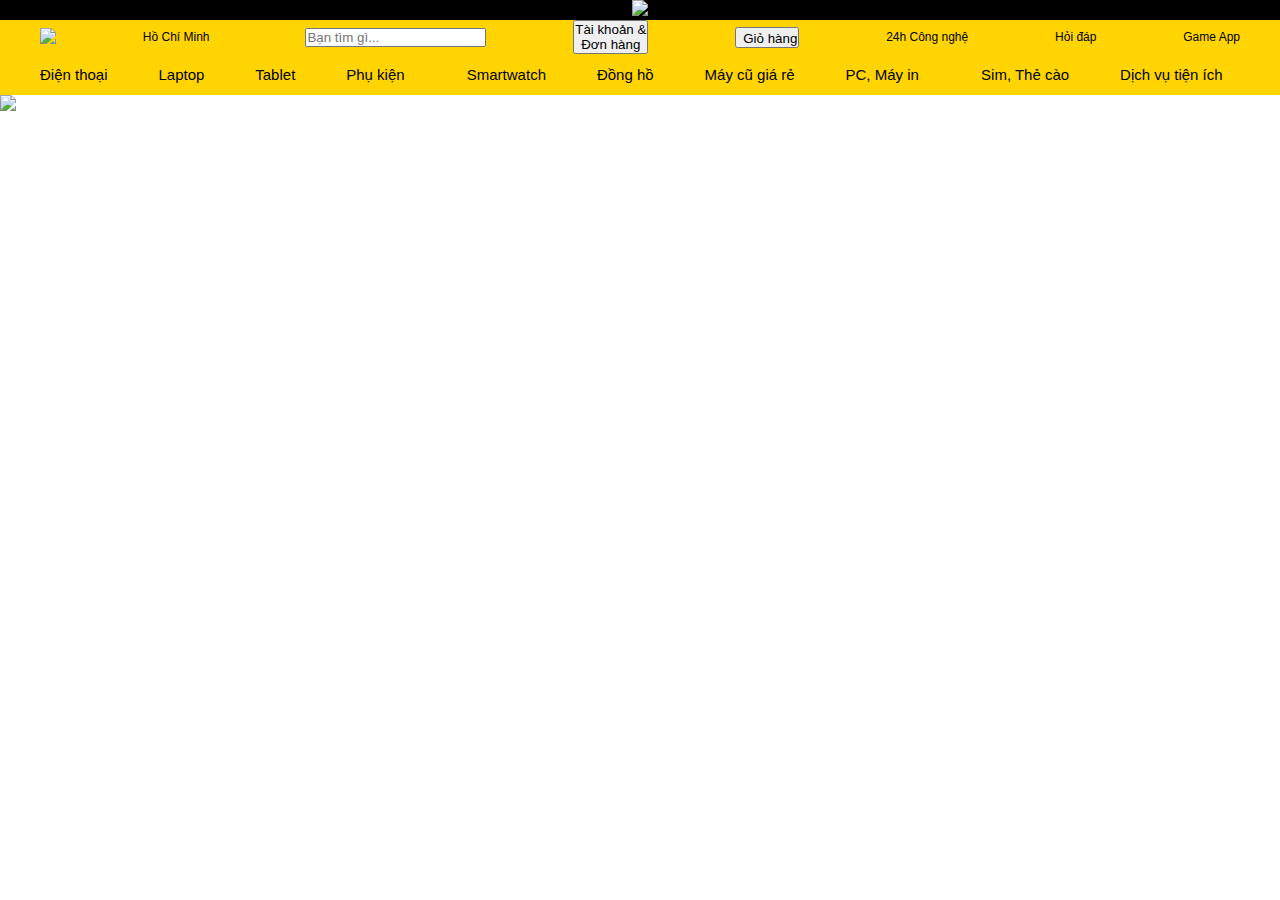
==== TGDD/index.html @ ccff775a "Add project files." ====
﻿<!DOCTYPE html>
<html>
<head>
    <meta charset="utf-8" />
    <title></title>
    <link rel="stylesheet" href="style.css">
    <link rel="stylesheet" href="https://cdnjs.cloudflare.com/ajax/libs/font-awesome/5.15.4/css/all.min.css" />
</head>
<body>
    <header>
        <img src="https://img.tgdd.vn/imgt/f_webp,fit_outside,quality_100/https://cdn.tgdd.vn/2023/09/banner/IP15-1200-44-1200x44.png"/>
    </header>
    <nav>
        <div class="container">
            <ul>
                <li><a href=""><img style="width:150px" src="https://cdn.haitrieu.com/wp-content/uploads/2021/11/Logo-The-Gioi-Di-Dong-MWG-B-H.png" /></a></li>
                <li><a href="">Hồ Chí Minh<i class="fa-solid fa-sort-down" style="color: #000000;"></i></li>
                <li><input type="text" placeholder="Bạn tìm gì..." /><i class="fa-solid fa-magnifying-glass" style="color: #000000;"></i></li>
                <li><a href=""></a><button>Tài khoản & <br /> Đơn hàng</button></li>
                <li><a href=""></a><button><i class="fa-solid fa-cart-shopping" style="color: #000000;"></i>Giỏ hàng</button></li>
                <li><a href="">24h Công nghệ</a></li>
                <li><a href="">Hỏi đáp</a></li>
                <li><a href="">Game App</a></li>
            </ul>
        </div>
    </nav>
    <section class="menu-bar">
        <div class="container">
            <div class="menu-bar-content">
                <ul>
                    <li><a href="">Điện thoại</a></li>
                    <li><a href="">Laptop</a></li>
                    <li><a href="">Tablet</a></li>
                    <li><a href="">Phụ kiện<i class="fa-solid fa-sort-down" style="color: #000000;"></i></a></li>
                    <li><a href="">Smartwatch</a></li>
                    <li><a href="">Đồng hồ</a></li>
                    <li><a href="">Máy cũ giá rẻ</a></li>
                    <li><a href="">PC, Máy in<i class="fa-solid fa-sort-down" style="color: #000000;"></i></a></li>
                    <li><a href="">Sim, Thẻ cào</a></li>
                    <li><a href="">Dịch vụ tiện ích<i class="fa-solid fa-sort-down" style="color: #000000;"></i></a></li>
                </ul>
            </div>
        </div>
    </section>
    <section class="slider">
        <div="container">
            <div class="slider-content">
                <img src="https://cdn.tgdd.vn/2023/08/banner/b2s-1200-300-1200x300.png" />
            </div>
        </div>
    </section>
</body>
</html>
---- TGDD/style.css ----
﻿* {
    margin: 0;
    padding: 0;
    box-sizing: border-box;
    font-family: Arial, Helvetica, sans-serif;
}

ul {
    list-style: none;
}

a {
    text-decoration: none;
}

.container {
    max-width: 1200px;
    margin: auto;
}

header {
    background-color: #000;
    text-align: center;
}

nav {
    background-color: #ffd400;
}

    nav ul {
        display: flex;
        justify-content: space-between;
        align-items: center;
    }

        nav ul li, a {
            color: black;
            font-size: 12px;
        }

            nav ul li :nth-child(2) i {
                font-size: 15px;
                margin-left: 6px;
            }

            nav ul li :nth-child(3) input {
                height: 30px;
                width: 100%;
                border-radius: 5px;
                border: none;
                padding-left: 6px;
                outline: none;
            }

            nav ul li :nth-child(3) input {
            }

            nav ul li :nth-child(4) button {
            }

.menu-bar {
    background-color: #ffd400;
    padding: 12px 0;
}

    .menu-bar ul {
        display: flex;
        justify-content: space-between;
    }

        .menu-bar ul li {
            font-size: 15px;
        }

            .menu-bar ul li a {
                margin-right: 6px;
                font-size: 15px;
            }
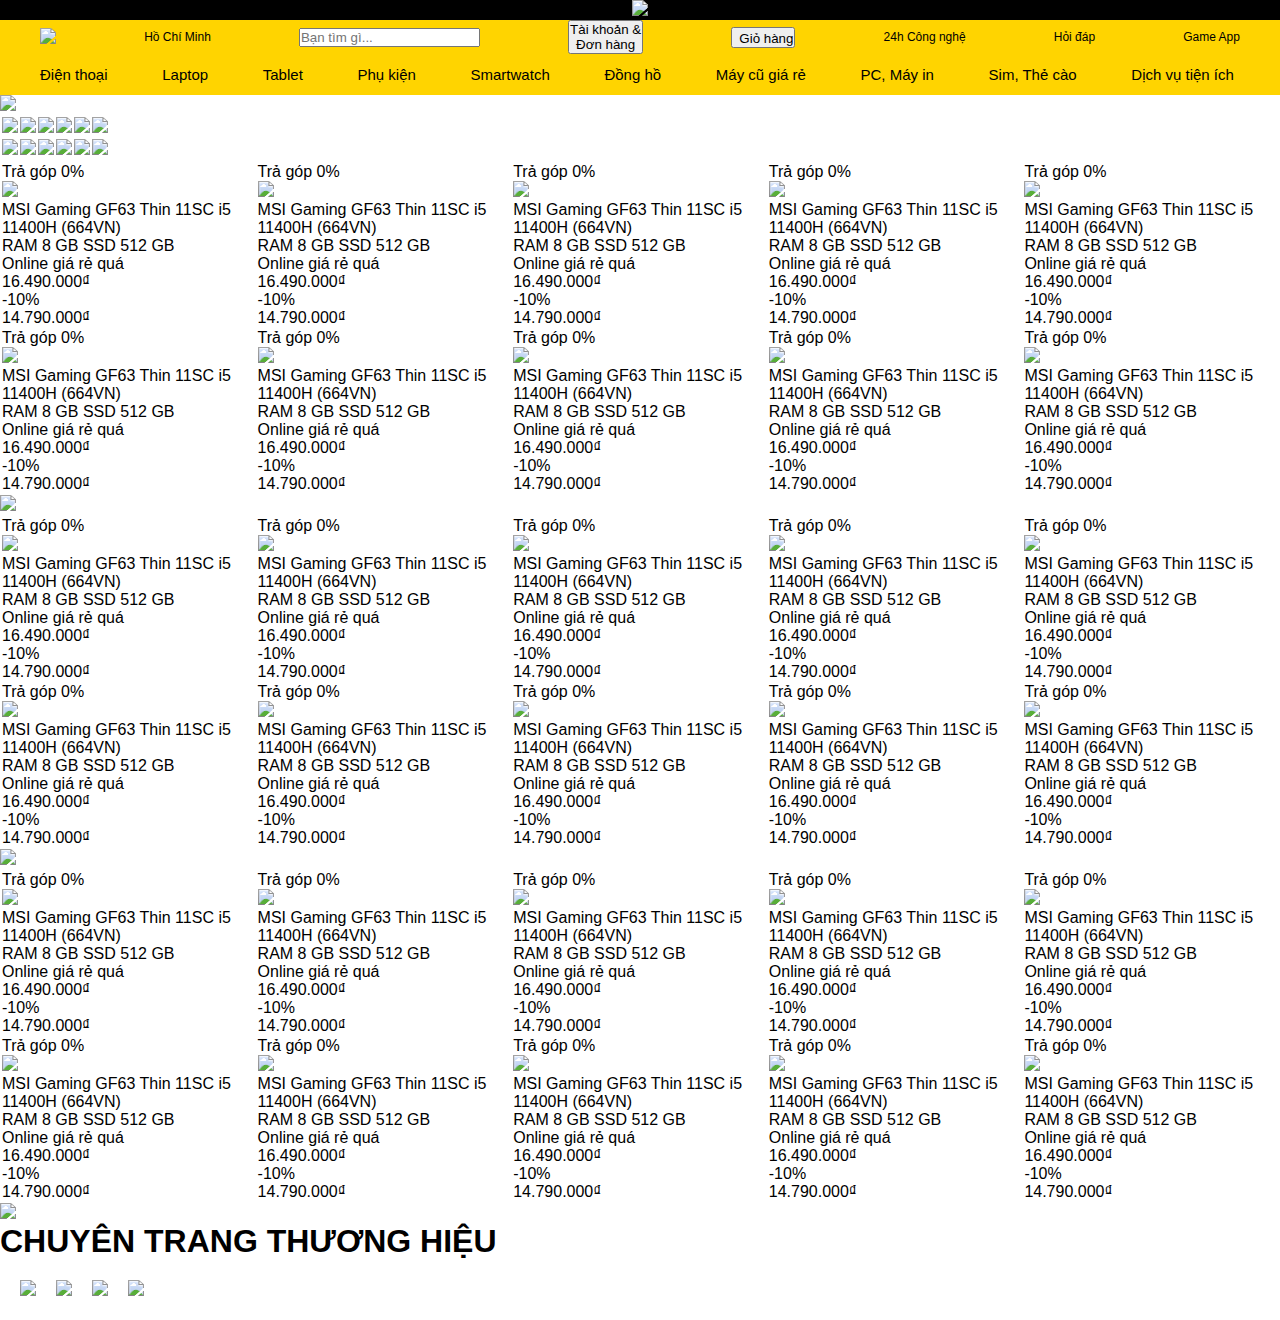
==== commit 6e9e47de: "Add files via upload" ====
--- a/TGDD/index.html
+++ b/TGDD/index.html
@@ -4,20 +4,21 @@
     <meta charset="utf-8" />
     <title></title>
     <link rel="stylesheet" href="style.css">
-    <link rel="stylesheet" href="https://cdnjs.cloudflare.com/ajax/libs/font-awesome/5.15.4/css/all.min.css" />
+    <link href="./fontawesome-free-6.4.2-web/css/all.css" rel="stylesheet">
+
 </head>
 <body>
     <header>
-        <img src="https://img.tgdd.vn/imgt/f_webp,fit_outside,quality_100/https://cdn.tgdd.vn/2023/09/banner/IP15-1200-44-1200x44.png"/>
+        <img src="https://img.tgdd.vn/imgt/f_webp,fit_outside,quality_100/https://cdn.tgdd.vn/2023/09/banner/IP15-1200-44-1200x44.png" />
     </header>
     <nav>
         <div class="container">
             <ul>
                 <li><a href=""><img style="width:150px" src="https://cdn.haitrieu.com/wp-content/uploads/2021/11/Logo-The-Gioi-Di-Dong-MWG-B-H.png" /></a></li>
-                <li><a href="">Hồ Chí Minh<i class="fa-solid fa-sort-down" style="color: #000000;"></i></li>
+                <li><a href="">Hồ Chí Minh <i class="fa-solid fa-sort-down" style="color: #000000;"></i></a></li>
                 <li><input type="text" placeholder="Bạn tìm gì..." /><i class="fa-solid fa-magnifying-glass" style="color: #000000;"></i></li>
                 <li><a href=""></a><button>Tài khoản & <br /> Đơn hàng</button></li>
-                <li><a href=""></a><button><i class="fa-solid fa-cart-shopping" style="color: #000000;"></i>Giỏ hàng</button></li>
+                <li><a href=""></a><button><i class="fa-solid fa-cart-shopping" style="color: #000000;"></i> Giỏ hàng</button></li>
                 <li><a href="">24h Công nghệ</a></li>
                 <li><a href="">Hỏi đáp</a></li>
                 <li><a href="">Game App</a></li>
@@ -28,26 +29,430 @@
         <div class="container">
             <div class="menu-bar-content">
                 <ul>
-                    <li><a href="">Điện thoại</a></li>
-                    <li><a href="">Laptop</a></li>
-                    <li><a href="">Tablet</a></li>
-                    <li><a href="">Phụ kiện<i class="fa-solid fa-sort-down" style="color: #000000;"></i></a></li>
-                    <li><a href="">Smartwatch</a></li>
-                    <li><a href="">Đồng hồ</a></li>
-                    <li><a href="">Máy cũ giá rẻ</a></li>
-                    <li><a href="">PC, Máy in<i class="fa-solid fa-sort-down" style="color: #000000;"></i></a></li>
+                    <li><a href=""><i class="fa-solid fa-mobile-screen" style="color: #000000;"></i> Điện thoại</a></li>
+                    <li><a href=""><i class="fa-solid fa-laptop" style="color: #000000;"></i> Laptop</a></li>
+                    <li><a href=""><i class="fa-solid fa-tablet-screen-button" style="color: #000000;"></i> Tablet</a></li>
+                    <li><a href=""><i class="fa-solid fa-headphones" style="color: #000000;"></i> Phụ kiện <i class="fa-solid fa-sort-down" style="color: #000000;"></i></a></li>
+                    <li><a href=""><i class="fa-solid fa-clock" style="color: #000000;"></i> Smartwatch</a></li>
+                    <li><a href=""><i class="fa-regular fa-clock" style="color: #000000;"></i> Đồng hồ</a></li>
+                    <li><a href=""><i class="fa-solid fa-mobile-screen-button" style="color: #000000;"></i> Máy cũ giá rẻ</a></li>
+                    <li><a href=""><i class="fa-solid fa-computer" style="color: #000000;"></i> PC, Máy in <i class="fa-solid fa-sort-down" style="color: #000000;"></i></a></li>
                     <li><a href="">Sim, Thẻ cào</a></li>
-                    <li><a href="">Dịch vụ tiện ích<i class="fa-solid fa-sort-down" style="color: #000000;"></i></a></li>
+                    <li><a href="">Dịch vụ tiện ích <i class="fa-solid fa-sort-down" style="color: #000000;"></i></a></li>
                 </ul>
             </div>
         </div>
     </section>
     <section class="slider">
-        <div="container">
+        <div>
             <div class="slider-content">
                 <img src="https://cdn.tgdd.vn/2023/08/banner/b2s-1200-300-1200x300.png" />
             </div>
         </div>
     </section>
+    <section class="menu-laptop">
+        <div class="menu-lap">
+            <table>
+                <tr>
+                    <td id="lap">
+                        <img src="https://cdn.tgdd.vn/Brand/1/logo-hp-149x40-1.png" />
+                    </td>
+                    <td id="lap">
+                        <img src="https://cdn.tgdd.vn/Brand/1/logo-asus-149x40.png" />
+                    </td>
+                    <td id="lap">
+                        <img src="https://cdn.tgdd.vn/Brand/1/logo-lenovo-149x40.png" />
+                    </td>
+                    <td id="lap">
+                        <img src="https://cdn.tgdd.vn/Brand/1/logo-acer-149x40.png" />
+                    </td>
+                    <td id="lap">
+                        <img src="https://cdn.tgdd.vn/Brand/1/logo-dell-149x40.png" />
+                    </td>
+                    <td id="lap">
+                        <img src="https://cdn.tgdd.vn/Brand/1/logo-msi-149x40.png" />
+                    </td>
+
+
+                </tr>
+                <tr>
+                    <td id="lap">
+                        <img src="https://cdn.tgdd.vn/Brand/1/logo-gigabyte-149x40.png" />
+                    </td>
+                    <td id="lap">
+                        <img src="https://cdn.tgdd.vn/Brand/1/logo-surface-149x40-1.png" />
+                    </td>
+                    <td id="lap">
+                        <img src="https://cdn.tgdd.vn/Brand/1/Masstel42-b0-200x48-1.png" />
+                    </td>
+                    <td id="lap">
+                        <img src="https://cdn.tgdd.vn/Brand/1/logo-lg-149x40.png" />
+                    </td>
+                    <td id="lap">
+                        <img src="https://cdn.tgdd.vn/Brand/1/logo-singpc-149x40-1.jpg" />
+                    </td>
+                    <td id="lap">
+                        <img src="https://cdn.tgdd.vn/Brand/1/logo-macbook-149x40.png" />
+                    </td>
+                </tr>
+            </table>
+        </div>
+    </section>
+    <div>
+        <table id="prod-table">
+            <tr>
+                <td id="prod-td">
+                    <p>Trả góp 0%</p>
+                    <img id="laptop" src="https://cdn.tgdd.vn/Products/Images/44/231244/macbook-air-m1-2020-gray-600x600.jpg" />
+                    <p>MSI Gaming GF63 Thin 11SC i5 11400H (664VN)</p>
+                    <p>RAM 8 GB SSD 512 GB</p>
+                    <p>Online giá rẻ quá</p>
+                    <p id="old-price">16.490.000₫ </p>
+                    <p id="discount">-10%</p>
+                    <p id="new-price">14.790.000₫</p>
+                </td>
+                <td id="prod-td">
+                    <p>Trả góp 0%</p>
+                    <img id="laptop" src="https://cdn.tgdd.vn/Products/Images/44/308697/msi-gaming-gf63-thin-12ve-i5-460vn-thumb-600x600.png" />
+                    <p>MSI Gaming GF63 Thin 11SC i5 11400H (664VN)</p>
+                    <p>RAM 8 GB SSD 512 GB</p>
+                    <p>Online giá rẻ quá</p>
+                    <p id="old-price">16.490.000₫ </p>
+                    <p id="discount">-10%</p>
+                    <p id="new-price">14.790.000₫</p>
+                </td>
+                <td id="prod-td">
+                    <p>Trả góp 0%</p>
+                    <img id="laptop" src="https://cdn.tgdd.vn/Products/Images/44/308697/msi-gaming-gf63-thin-12ve-i5-460vn-thumb-600x600.png" />
+                    <p>MSI Gaming GF63 Thin 11SC i5 11400H (664VN)</p>
+                    <p>RAM 8 GB SSD 512 GB</p>
+                    <p>Online giá rẻ quá</p>
+                    <p id="old-price">16.490.000₫ </p>
+                    <p id="discount">-10%</p>
+                    <p id="new-price">14.790.000₫</p>
+                </td>
+                <td id="prod-td">
+                    <p>Trả góp 0%</p>
+                    <img id="laptop" src="https://cdn.tgdd.vn/Products/Images/44/308697/msi-gaming-gf63-thin-12ve-i5-460vn-thumb-600x600.png" />
+                    <p>MSI Gaming GF63 Thin 11SC i5 11400H (664VN)</p>
+                    <p>RAM 8 GB SSD 512 GB</p>
+                    <p>Online giá rẻ quá</p>
+                    <p id="old-price">16.490.000₫ </p>
+                    <p id="discount">-10%</p>
+                    <p id="new-price">14.790.000₫</p>
+                </td>
+                <td id="prod-td">
+                    <p>Trả góp 0%</p>
+                    <img id="laptop" src="https://cdn.tgdd.vn/Products/Images/44/308697/msi-gaming-gf63-thin-12ve-i5-460vn-thumb-600x600.png" />
+                    <p>MSI Gaming GF63 Thin 11SC i5 11400H (664VN)</p>
+                    <p>RAM 8 GB SSD 512 GB</p>
+                    <p>Online giá rẻ quá</p>
+                    <p id="old-price">16.490.000₫ </p>
+                    <p id="discount">-10%</p>
+                    <p id="new-price">14.790.000₫</p>
+                </td>
+            </tr>
+            <tr>
+                <td id="prod-td">
+                    <p>Trả góp 0%</p>
+                    <img id="laptop" src="https://cdn.tgdd.vn/Products/Images/44/308697/msi-gaming-gf63-thin-12ve-i5-460vn-thumb-600x600.png" />
+                    <p>MSI Gaming GF63 Thin 11SC i5 11400H (664VN)</p>
+                    <p>RAM 8 GB SSD 512 GB</p>
+                    <p>Online giá rẻ quá</p>
+                    <p id="old-price">16.490.000₫ </p>
+                    <p id="discount">-10%</p>
+                    <p id="new-price">14.790.000₫</p>
+                </td>
+                <td id="prod-td">
+                    <p>Trả góp 0%</p>
+                    <img id="laptop" src="https://cdn.tgdd.vn/Products/Images/44/308697/msi-gaming-gf63-thin-12ve-i5-460vn-thumb-600x600.png" />
+                    <p>MSI Gaming GF63 Thin 11SC i5 11400H (664VN)</p>
+                    <p>RAM 8 GB SSD 512 GB</p>
+                    <p>Online giá rẻ quá</p>
+                    <p id="old-price">16.490.000₫ </p>
+                    <p id="discount">-10%</p>
+                    <p id="new-price">14.790.000₫</p>
+                </td>
+                <td id="prod-td">
+                    <p>Trả góp 0%</p>
+                    <img id="laptop" src="https://cdn.tgdd.vn/Products/Images/44/308697/msi-gaming-gf63-thin-12ve-i5-460vn-thumb-600x600.png" />
+                    <p>MSI Gaming GF63 Thin 11SC i5 11400H (664VN)</p>
+                    <p>RAM 8 GB SSD 512 GB</p>
+                    <p>Online giá rẻ quá</p>
+                    <p id="old-price">16.490.000₫ </p>
+                    <p id="discount">-10%</p>
+                    <p id="new-price">14.790.000₫</p>
+                </td>
+                <td id="prod-td">
+                    <p>Trả góp 0%</p>
+                    <img id="laptop" src="https://cdn.tgdd.vn/Products/Images/44/308697/msi-gaming-gf63-thin-12ve-i5-460vn-thumb-600x600.png" />
+                    <p>MSI Gaming GF63 Thin 11SC i5 11400H (664VN)</p>
+                    <p>RAM 8 GB SSD 512 GB</p>
+                    <p>Online giá rẻ quá</p>
+                    <p id="old-price">16.490.000₫ </p>
+                    <p id="discount">-10%</p>
+                    <p id="new-price">14.790.000₫</p>
+                </td>
+                <td id="prod-td">
+                    <p>Trả góp 0%</p>
+                    <img id="laptop" src="https://cdn.tgdd.vn/Products/Images/44/308697/msi-gaming-gf63-thin-12ve-i5-460vn-thumb-600x600.png" />
+                    <p>MSI Gaming GF63 Thin 11SC i5 11400H (664VN)</p>
+                    <p>RAM 8 GB SSD 512 GB</p>
+                    <p>Online giá rẻ quá</p>
+                    <p id="old-price">16.490.000₫ </p>
+                    <p id="discount">-10%</p>
+                    <p id="new-price">14.790.000₫</p>
+                </td>
+            </tr>
+        </table>
+    </div>
+    <section class="slider">
+        <div>
+            <div class="slider-content">
+                <img src="https://cdn.tgdd.vn/2023/07/banner/banner-do-hoa-desk-min-1200x200.png" />
+            </div>
+        </div>
+    </section>
+    <div>
+        <table id="prod-table">
+            <tr>
+                <td id="prod-td">
+                    <p>Trả góp 0%</p>
+                    <img id="laptop" src="https://cdn.tgdd.vn/Products/Images/44/308697/msi-gaming-gf63-thin-12ve-i5-460vn-thumb-600x600.png" />
+                    <p>MSI Gaming GF63 Thin 11SC i5 11400H (664VN)</p>
+                    <p>RAM 8 GB SSD 512 GB</p>
+                    <p>Online giá rẻ quá</p>
+                    <p id="old-price">16.490.000₫ </p>
+                    <p id="discount">-10%</p>
+                    <p id="new-price">14.790.000₫</p>
+                </td>
+                <td id="prod-td">
+                    <p>Trả góp 0%</p>
+                    <img id="laptop" src="https://cdn.tgdd.vn/Products/Images/44/308697/msi-gaming-gf63-thin-12ve-i5-460vn-thumb-600x600.png" />
+                    <p>MSI Gaming GF63 Thin 11SC i5 11400H (664VN)</p>
+                    <p>RAM 8 GB SSD 512 GB</p>
+                    <p>Online giá rẻ quá</p>
+                    <p id="old-price">16.490.000₫ </p>
+                    <p id="discount">-10%</p>
+                    <p id="new-price">14.790.000₫</p>
+                </td>
+                <td id="prod-td">
+                    <p>Trả góp 0%</p>
+                    <img id="laptop" src="https://cdn.tgdd.vn/Products/Images/44/308697/msi-gaming-gf63-thin-12ve-i5-460vn-thumb-600x600.png" />
+                    <p>MSI Gaming GF63 Thin 11SC i5 11400H (664VN)</p>
+                    <p>RAM 8 GB SSD 512 GB</p>
+                    <p>Online giá rẻ quá</p>
+                    <p id="old-price">16.490.000₫ </p>
+                    <p id="discount">-10%</p>
+                    <p id="new-price">14.790.000₫</p>
+                </td>
+                <td id="prod-td">
+                    <p>Trả góp 0%</p>
+                    <img id="laptop" src="https://cdn.tgdd.vn/Products/Images/44/308697/msi-gaming-gf63-thin-12ve-i5-460vn-thumb-600x600.png" />
+                    <p>MSI Gaming GF63 Thin 11SC i5 11400H (664VN)</p>
+                    <p>RAM 8 GB SSD 512 GB</p>
+                    <p>Online giá rẻ quá</p>
+                    <p id="old-price">16.490.000₫ </p>
+                    <p id="discount">-10%</p>
+                    <p id="new-price">14.790.000₫</p>
+                </td>
+                <td id="prod-td">
+                    <p>Trả góp 0%</p>
+                    <img id="laptop" src="https://cdn.tgdd.vn/Products/Images/44/308697/msi-gaming-gf63-thin-12ve-i5-460vn-thumb-600x600.png" />
+                    <p>MSI Gaming GF63 Thin 11SC i5 11400H (664VN)</p>
+                    <p>RAM 8 GB SSD 512 GB</p>
+                    <p>Online giá rẻ quá</p>
+                    <p id="old-price">16.490.000₫ </p>
+                    <p id="discount">-10%</p>
+                    <p id="new-price">14.790.000₫</p>
+                </td>
+            </tr>
+            <tr>
+                <td id="prod-td">
+                    <p>Trả góp 0%</p>
+                    <img id="laptop" src="https://cdn.tgdd.vn/Products/Images/44/308697/msi-gaming-gf63-thin-12ve-i5-460vn-thumb-600x600.png" />
+                    <p>MSI Gaming GF63 Thin 11SC i5 11400H (664VN)</p>
+                    <p>RAM 8 GB SSD 512 GB</p>
+                    <p>Online giá rẻ quá</p>
+                    <p id="old-price">16.490.000₫ </p>
+                    <p id="discount">-10%</p>
+                    <p id="new-price">14.790.000₫</p>
+                </td>
+                <td id="prod-td">
+                    <p>Trả góp 0%</p>
+                    <img id="laptop" src="https://cdn.tgdd.vn/Products/Images/44/308697/msi-gaming-gf63-thin-12ve-i5-460vn-thumb-600x600.png" />
+                    <p>MSI Gaming GF63 Thin 11SC i5 11400H (664VN)</p>
+                    <p>RAM 8 GB SSD 512 GB</p>
+                    <p>Online giá rẻ quá</p>
+                    <p id="old-price">16.490.000₫ </p>
+                    <p id="discount">-10%</p>
+                    <p id="new-price">14.790.000₫</p>
+                </td>
+                <td id="prod-td">
+                    <p>Trả góp 0%</p>
+                    <img id="laptop" src="https://cdn.tgdd.vn/Products/Images/44/308697/msi-gaming-gf63-thin-12ve-i5-460vn-thumb-600x600.png" />
+                    <p>MSI Gaming GF63 Thin 11SC i5 11400H (664VN)</p>
+                    <p>RAM 8 GB SSD 512 GB</p>
+                    <p>Online giá rẻ quá</p>
+                    <p id="old-price">16.490.000₫ </p>
+                    <p id="discount">-10%</p>
+                    <p id="new-price">14.790.000₫</p>
+                </td>
+                <td id="prod-td">
+                    <p>Trả góp 0%</p>
+                    <img id="laptop" src="https://cdn.tgdd.vn/Products/Images/44/308697/msi-gaming-gf63-thin-12ve-i5-460vn-thumb-600x600.png" />
+                    <p>MSI Gaming GF63 Thin 11SC i5 11400H (664VN)</p>
+                    <p>RAM 8 GB SSD 512 GB</p>
+                    <p>Online giá rẻ quá</p>
+                    <p id="old-price">16.490.000₫ </p>
+                    <p id="discount">-10%</p>
+                    <p id="new-price">14.790.000₫</p>
+                </td>
+                <td id="prod-td">
+                    <p>Trả góp 0%</p>
+                    <img id="laptop" src="https://cdn.tgdd.vn/Products/Images/44/308697/msi-gaming-gf63-thin-12ve-i5-460vn-thumb-600x600.png" />
+                    <p>MSI Gaming GF63 Thin 11SC i5 11400H (664VN)</p>
+                    <p>RAM 8 GB SSD 512 GB</p>
+                    <p>Online giá rẻ quá</p>
+                    <p id="old-price">16.490.000₫ </p>
+                    <p id="discount">-10%</p>
+                    <p id="new-price">14.790.000₫</p>
+                </td>
+            </tr>
+        </table>
+    </div>
+    <section class="slider">
+        <div>
+            <div class="slider-content">
+                <img src="https://cdn.tgdd.vn/2023/07/banner/banner-mong-nhe-desk-min-1200x200.png" />
+            </div>
+        </div>
+    </section>
+    <div>
+        <table id="prod-table">
+            <tr>
+                <td id="prod-td">
+                    <p>Trả góp 0%</p>
+                    <img id="laptop" src="https://cdn.tgdd.vn/Products/Images/44/308697/msi-gaming-gf63-thin-12ve-i5-460vn-thumb-600x600.png" />
+                    <p>MSI Gaming GF63 Thin 11SC i5 11400H (664VN)</p>
+                    <p>RAM 8 GB SSD 512 GB</p>
+                    <p>Online giá rẻ quá</p>
+                    <p id="old-price">16.490.000₫ </p>
+                    <p id="discount">-10%</p>
+                    <p id="new-price">14.790.000₫</p>
+                </td>
+                <td id="prod-td">
+                    <p>Trả góp 0%</p>
+                    <img id="laptop" src="https://cdn.tgdd.vn/Products/Images/44/308697/msi-gaming-gf63-thin-12ve-i5-460vn-thumb-600x600.png" />
+                    <p>MSI Gaming GF63 Thin 11SC i5 11400H (664VN)</p>
+                    <p>RAM 8 GB SSD 512 GB</p>
+                    <p>Online giá rẻ quá</p>
+                    <p id="old-price">16.490.000₫ </p>
+                    <p id="discount">-10%</p>
+                    <p id="new-price">14.790.000₫</p>
+                </td>
+                <td id="prod-td">
+                    <p>Trả góp 0%</p>
+                    <img id="laptop" src="https://cdn.tgdd.vn/Products/Images/44/308697/msi-gaming-gf63-thin-12ve-i5-460vn-thumb-600x600.png" />
+                    <p>MSI Gaming GF63 Thin 11SC i5 11400H (664VN)</p>
+                    <p>RAM 8 GB SSD 512 GB</p>
+                    <p>Online giá rẻ quá</p>
+                    <p id="old-price">16.490.000₫ </p>
+                    <p id="discount">-10%</p>
+                    <p id="new-price">14.790.000₫</p>
+                </td>
+                <td id="prod-td">
+                    <p>Trả góp 0%</p>
+                    <img id="laptop" src="https://cdn.tgdd.vn/Products/Images/44/308697/msi-gaming-gf63-thin-12ve-i5-460vn-thumb-600x600.png" />
+                    <p>MSI Gaming GF63 Thin 11SC i5 11400H (664VN)</p>
+                    <p>RAM 8 GB SSD 512 GB</p>
+                    <p>Online giá rẻ quá</p>
+                    <p id="old-price">16.490.000₫ </p>
+                    <p id="discount">-10%</p>
+                    <p id="new-price">14.790.000₫</p>
+                </td>
+                <td id="prod-td">
+                    <p>Trả góp 0%</p>
+                    <img id="laptop" src="https://cdn.tgdd.vn/Products/Images/44/308697/msi-gaming-gf63-thin-12ve-i5-460vn-thumb-600x600.png" />
+                    <p>MSI Gaming GF63 Thin 11SC i5 11400H (664VN)</p>
+                    <p>RAM 8 GB SSD 512 GB</p>
+                    <p>Online giá rẻ quá</p>
+                    <p id="old-price">16.490.000₫ </p>
+                    <p id="discount">-10%</p>
+                    <p id="new-price">14.790.000₫</p>
+                </td>
+            </tr>
+            <tr>
+                <td id="prod-td">
+                    <p>Trả góp 0%</p>
+                    <img id="laptop" src="https://cdn.tgdd.vn/Products/Images/44/308697/msi-gaming-gf63-thin-12ve-i5-460vn-thumb-600x600.png" />
+                    <p>MSI Gaming GF63 Thin 11SC i5 11400H (664VN)</p>
+                    <p>RAM 8 GB SSD 512 GB</p>
+                    <p>Online giá rẻ quá</p>
+                    <p id="old-price">16.490.000₫ </p>
+                    <p id="discount">-10%</p>
+                    <p id="new-price">14.790.000₫</p>
+                </td>
+                <td id="prod-td">
+                    <p>Trả góp 0%</p>
+                    <img id="laptop" src="https://cdn.tgdd.vn/Products/Images/44/308697/msi-gaming-gf63-thin-12ve-i5-460vn-thumb-600x600.png" />
+                    <p>MSI Gaming GF63 Thin 11SC i5 11400H (664VN)</p>
+                    <p>RAM 8 GB SSD 512 GB</p>
+                    <p>Online giá rẻ quá</p>
+                    <p id="old-price">16.490.000₫ </p>
+                    <p id="discount">-10%</p>
+                    <p id="new-price">14.790.000₫</p>
+                </td>
+                <td id="prod-td">
+                    <p>Trả góp 0%</p>
+                    <img id="laptop" src="https://cdn.tgdd.vn/Products/Images/44/308697/msi-gaming-gf63-thin-12ve-i5-460vn-thumb-600x600.png" />
+                    <p>MSI Gaming GF63 Thin 11SC i5 11400H (664VN)</p>
+                    <p>RAM 8 GB SSD 512 GB</p>
+                    <p>Online giá rẻ quá</p>
+                    <p id="old-price">16.490.000₫ </p>
+                    <p id="discount">-10%</p>
+                    <p id="new-price">14.790.000₫</p>
+                </td>
+                <td id="prod-td">
+                    <p>Trả góp 0%</p>
+                    <img id="laptop" src="https://cdn.tgdd.vn/Products/Images/44/308697/msi-gaming-gf63-thin-12ve-i5-460vn-thumb-600x600.png" />
+                    <p>MSI Gaming GF63 Thin 11SC i5 11400H (664VN)</p>
+                    <p>RAM 8 GB SSD 512 GB</p>
+                    <p>Online giá rẻ quá</p>
+                    <p id="old-price">16.490.000₫ </p>
+                    <p id="discount">-10%</p>
+                    <p id="new-price">14.790.000₫</p>
+                </td>
+                <td id="prod-td">
+                    <p>Trả góp 0%</p>
+                    <img id="laptop" src="https://cdn.tgdd.vn/Products/Images/44/308697/msi-gaming-gf63-thin-12ve-i5-460vn-thumb-600x600.png" />
+                    <p>MSI Gaming GF63 Thin 11SC i5 11400H (664VN)</p>
+                    <p>RAM 8 GB SSD 512 GB</p>
+                    <p>Online giá rẻ quá</p>
+                    <p id="old-price">16.490.000₫ </p>
+                    <p id="discount">-10%</p>
+                    <p id="new-price">14.790.000₫</p>
+                </td>
+            </tr>
+        </table>
+    </div>
+    <section class="slider">
+        <div>
+            <div class="slider-content">
+                <img src="https://cdn.tgdd.vn/2022/05/banner/banner-phan-mem-1200x200-1200x200.png" />
+            </div>
+        </div>
+    </section>
+    <div class="infomation">
+        <h1>CHUYÊN TRANG THƯƠNG HIỆU</h1>
+        <table cellspacing="20">
+            <tr>
+                <td id="ads"><img id="info" src="https://img.tgdd.vn/imgt/f_webp,fit_outside,quality_100/https://cdn.tgdd.vn/2023/03/banner/banner-sis-it-576x310.png" /></td>
+                <td id="ads"><img id="info" src="https://img.tgdd.vn/imgt/f_webp,fit_outside,quality_100/https://cdn.tgdd.vn/2023/02/banner/sis-gaming-576x310.png" /></td>
+                <td id="ads"><img id="info" src="https://img.tgdd.vn/imgt/f_webp,fit_outside,quality_100/https://cdn.tgdd.vn/2023/02/banner/sis-hp-576x310.png" /></td>
+                <td id="ads"><img id="info" src="https://img.tgdd.vn/imgt/f_webp,fit_outside,quality_100/https://cdn.tgdd.vn/2023/02/banner/sis-lenovo-576x310.png" /></td>
+            </tr>
+        </table>
+    </div>
 </body>
 </html>
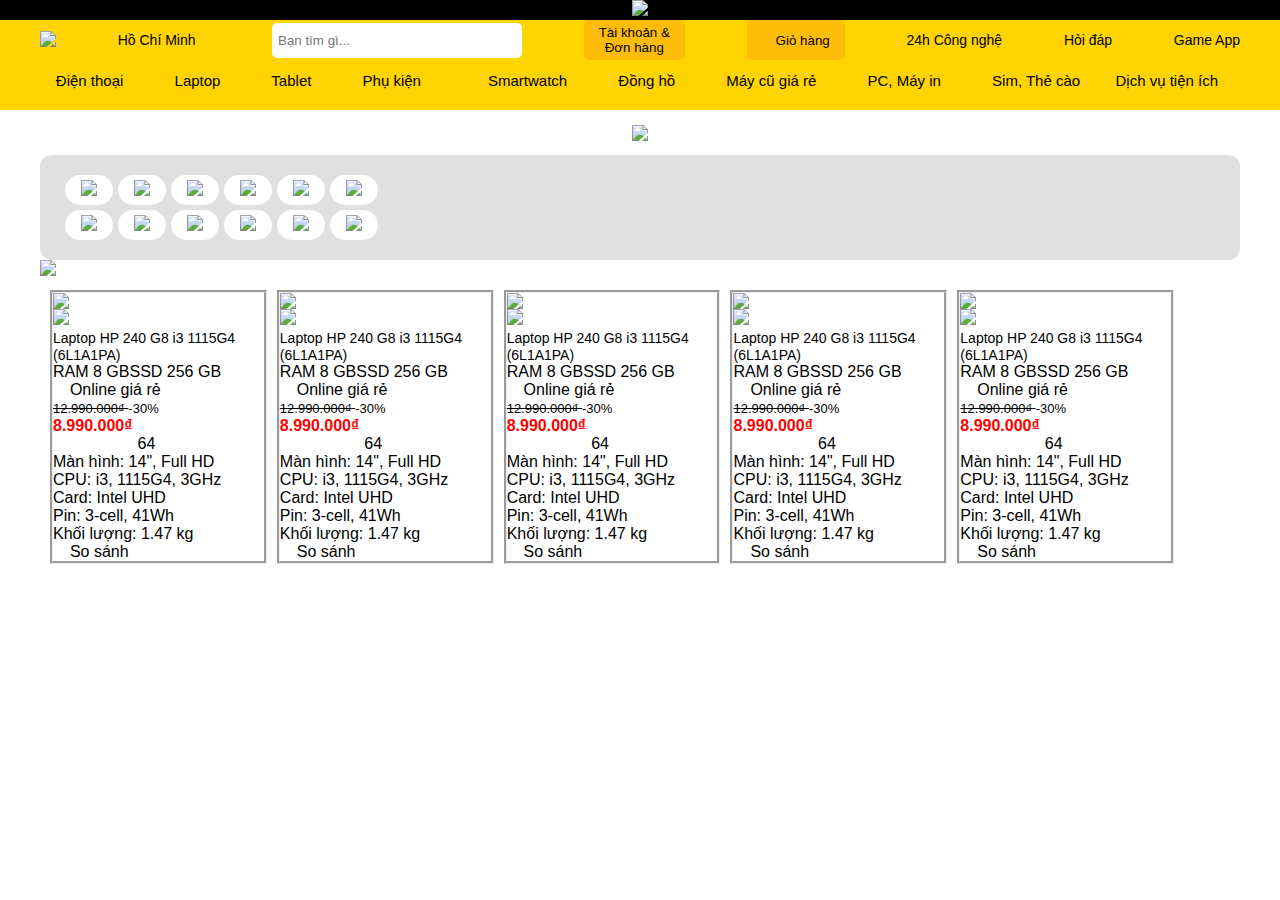
==== commit f9b32b19: "Add files via upload" ====
--- a/TGDD/index.html
+++ b/TGDD/index.html
@@ -46,413 +46,179 @@
     <section class="slider">
         <div>
             <div class="slider-content">
-                <img src="https://cdn.tgdd.vn/2023/08/banner/b2s-1200-300-1200x300.png" />
+                <a href=""><img src="https://cdn.tgdd.vn/2023/08/banner/b2s-1200-300-1200x300.png" /></a>
             </div>
         </div>
     </section>
+
     <section class="menu-laptop">
         <div class="menu-lap">
-            <table>
+            <table cellspacing="5">
                 <tr>
                     <td id="lap">
-                        <img src="https://cdn.tgdd.vn/Brand/1/logo-hp-149x40-1.png" />
-                    </td>
-                    <td id="lap">
-                        <img src="https://cdn.tgdd.vn/Brand/1/logo-asus-149x40.png" />
-                    </td>
-                    <td id="lap">
-                        <img src="https://cdn.tgdd.vn/Brand/1/logo-lenovo-149x40.png" />
-                    </td>
-                    <td id="lap">
-                        <img src="https://cdn.tgdd.vn/Brand/1/logo-acer-149x40.png" />
-                    </td>
-                    <td id="lap">
-                        <img src="https://cdn.tgdd.vn/Brand/1/logo-dell-149x40.png" />
-                    </td>
-                    <td id="lap">
-                        <img src="https://cdn.tgdd.vn/Brand/1/logo-msi-149x40.png" />
+                        <a href=""><img src="https://cdn.tgdd.vn/Brand/1/logo-hp-149x40-1.png" /></a>
+                    </td>
+                    <td id="lap">
+                        <a href=""><img src="https://cdn.tgdd.vn/Brand/1/logo-asus-149x40.png" /></a>
+                    </td>
+                    <td id="lap">
+                        <a href=""><img src="https://cdn.tgdd.vn/Brand/1/logo-lenovo-149x40.png" /></a>
+                    </td>
+                    <td id="lap">
+                        <a href=""><img src="https://cdn.tgdd.vn/Brand/1/logo-acer-149x40.png" /></a>
+                    </td>
+                    <td id="lap">
+                        <a href=""><img src="https://cdn.tgdd.vn/Brand/1/logo-dell-149x40.png" /></a>
+                    </td>
+                    <td id="lap">
+                        <a href=""><img src="https://cdn.tgdd.vn/Brand/1/logo-msi-149x40.png" /></a>
                     </td>
 
 
                 </tr>
                 <tr>
                     <td id="lap">
-                        <img src="https://cdn.tgdd.vn/Brand/1/logo-gigabyte-149x40.png" />
-                    </td>
-                    <td id="lap">
-                        <img src="https://cdn.tgdd.vn/Brand/1/logo-surface-149x40-1.png" />
-                    </td>
-                    <td id="lap">
-                        <img src="https://cdn.tgdd.vn/Brand/1/Masstel42-b0-200x48-1.png" />
-                    </td>
-                    <td id="lap">
-                        <img src="https://cdn.tgdd.vn/Brand/1/logo-lg-149x40.png" />
-                    </td>
-                    <td id="lap">
-                        <img src="https://cdn.tgdd.vn/Brand/1/logo-singpc-149x40-1.jpg" />
-                    </td>
-                    <td id="lap">
-                        <img src="https://cdn.tgdd.vn/Brand/1/logo-macbook-149x40.png" />
+                        <a href=""><img src="https://cdn.tgdd.vn/Brand/1/logo-gigabyte-149x40.png" /></a>
+                    </td>
+                    <td id="lap">
+                        <a href=""><img src="https://cdn.tgdd.vn/Brand/1/logo-surface-149x40-1.png" /></a>
+                    </td>
+                    <td id="lap">
+                        <a href=""><img src="https://cdn.tgdd.vn/Brand/1/Masstel42-b0-200x48-1.png" /></a>
+                    </td>
+                    <td id="lap">
+                        <a href=""><img src="https://cdn.tgdd.vn/Brand/1/logo-lg-149x40.png" /></a>
+                    </td>
+                    <td id="lap">
+                        <a href=""><img src="https://cdn.tgdd.vn/Brand/1/logo-singpc-149x40-1.jpg" /></a>
+                    </td>
+                    <td id="lap">
+                        <a href=""><img src="https://cdn.tgdd.vn/Brand/1/logo-macbook-149x40.png" /></a>
                     </td>
                 </tr>
             </table>
         </div>
     </section>
-    <div>
-        <table id="prod-table">
-            <tr>
-                <td id="prod-td">
-                    <p>Trả góp 0%</p>
-                    <img id="laptop" src="https://cdn.tgdd.vn/Products/Images/44/231244/macbook-air-m1-2020-gray-600x600.jpg" />
-                    <p>MSI Gaming GF63 Thin 11SC i5 11400H (664VN)</p>
-                    <p>RAM 8 GB SSD 512 GB</p>
-                    <p>Online giá rẻ quá</p>
-                    <p id="old-price">16.490.000₫ </p>
-                    <p id="discount">-10%</p>
-                    <p id="new-price">14.790.000₫</p>
-                </td>
-                <td id="prod-td">
-                    <p>Trả góp 0%</p>
-                    <img id="laptop" src="https://cdn.tgdd.vn/Products/Images/44/308697/msi-gaming-gf63-thin-12ve-i5-460vn-thumb-600x600.png" />
-                    <p>MSI Gaming GF63 Thin 11SC i5 11400H (664VN)</p>
-                    <p>RAM 8 GB SSD 512 GB</p>
-                    <p>Online giá rẻ quá</p>
-                    <p id="old-price">16.490.000₫ </p>
-                    <p id="discount">-10%</p>
-                    <p id="new-price">14.790.000₫</p>
-                </td>
-                <td id="prod-td">
-                    <p>Trả góp 0%</p>
-                    <img id="laptop" src="https://cdn.tgdd.vn/Products/Images/44/308697/msi-gaming-gf63-thin-12ve-i5-460vn-thumb-600x600.png" />
-                    <p>MSI Gaming GF63 Thin 11SC i5 11400H (664VN)</p>
-                    <p>RAM 8 GB SSD 512 GB</p>
-                    <p>Online giá rẻ quá</p>
-                    <p id="old-price">16.490.000₫ </p>
-                    <p id="discount">-10%</p>
-                    <p id="new-price">14.790.000₫</p>
-                </td>
-                <td id="prod-td">
-                    <p>Trả góp 0%</p>
-                    <img id="laptop" src="https://cdn.tgdd.vn/Products/Images/44/308697/msi-gaming-gf63-thin-12ve-i5-460vn-thumb-600x600.png" />
-                    <p>MSI Gaming GF63 Thin 11SC i5 11400H (664VN)</p>
-                    <p>RAM 8 GB SSD 512 GB</p>
-                    <p>Online giá rẻ quá</p>
-                    <p id="old-price">16.490.000₫ </p>
-                    <p id="discount">-10%</p>
-                    <p id="new-price">14.790.000₫</p>
-                </td>
-                <td id="prod-td">
-                    <p>Trả góp 0%</p>
-                    <img id="laptop" src="https://cdn.tgdd.vn/Products/Images/44/308697/msi-gaming-gf63-thin-12ve-i5-460vn-thumb-600x600.png" />
-                    <p>MSI Gaming GF63 Thin 11SC i5 11400H (664VN)</p>
-                    <p>RAM 8 GB SSD 512 GB</p>
-                    <p>Online giá rẻ quá</p>
-                    <p id="old-price">16.490.000₫ </p>
-                    <p id="discount">-10%</p>
-                    <p id="new-price">14.790.000₫</p>
-                </td>
-            </tr>
-            <tr>
-                <td id="prod-td">
-                    <p>Trả góp 0%</p>
-                    <img id="laptop" src="https://cdn.tgdd.vn/Products/Images/44/308697/msi-gaming-gf63-thin-12ve-i5-460vn-thumb-600x600.png" />
-                    <p>MSI Gaming GF63 Thin 11SC i5 11400H (664VN)</p>
-                    <p>RAM 8 GB SSD 512 GB</p>
-                    <p>Online giá rẻ quá</p>
-                    <p id="old-price">16.490.000₫ </p>
-                    <p id="discount">-10%</p>
-                    <p id="new-price">14.790.000₫</p>
-                </td>
-                <td id="prod-td">
-                    <p>Trả góp 0%</p>
-                    <img id="laptop" src="https://cdn.tgdd.vn/Products/Images/44/308697/msi-gaming-gf63-thin-12ve-i5-460vn-thumb-600x600.png" />
-                    <p>MSI Gaming GF63 Thin 11SC i5 11400H (664VN)</p>
-                    <p>RAM 8 GB SSD 512 GB</p>
-                    <p>Online giá rẻ quá</p>
-                    <p id="old-price">16.490.000₫ </p>
-                    <p id="discount">-10%</p>
-                    <p id="new-price">14.790.000₫</p>
-                </td>
-                <td id="prod-td">
-                    <p>Trả góp 0%</p>
-                    <img id="laptop" src="https://cdn.tgdd.vn/Products/Images/44/308697/msi-gaming-gf63-thin-12ve-i5-460vn-thumb-600x600.png" />
-                    <p>MSI Gaming GF63 Thin 11SC i5 11400H (664VN)</p>
-                    <p>RAM 8 GB SSD 512 GB</p>
-                    <p>Online giá rẻ quá</p>
-                    <p id="old-price">16.490.000₫ </p>
-                    <p id="discount">-10%</p>
-                    <p id="new-price">14.790.000₫</p>
-                </td>
-                <td id="prod-td">
-                    <p>Trả góp 0%</p>
-                    <img id="laptop" src="https://cdn.tgdd.vn/Products/Images/44/308697/msi-gaming-gf63-thin-12ve-i5-460vn-thumb-600x600.png" />
-                    <p>MSI Gaming GF63 Thin 11SC i5 11400H (664VN)</p>
-                    <p>RAM 8 GB SSD 512 GB</p>
-                    <p>Online giá rẻ quá</p>
-                    <p id="old-price">16.490.000₫ </p>
-                    <p id="discount">-10%</p>
-                    <p id="new-price">14.790.000₫</p>
-                </td>
-                <td id="prod-td">
-                    <p>Trả góp 0%</p>
-                    <img id="laptop" src="https://cdn.tgdd.vn/Products/Images/44/308697/msi-gaming-gf63-thin-12ve-i5-460vn-thumb-600x600.png" />
-                    <p>MSI Gaming GF63 Thin 11SC i5 11400H (664VN)</p>
-                    <p>RAM 8 GB SSD 512 GB</p>
-                    <p>Online giá rẻ quá</p>
-                    <p id="old-price">16.490.000₫ </p>
-                    <p id="discount">-10%</p>
-                    <p id="new-price">14.790.000₫</p>
-                </td>
-            </tr>
-        </table>
-    </div>
-    <section class="slider">
-        <div>
-            <div class="slider-content">
-                <img src="https://cdn.tgdd.vn/2023/07/banner/banner-do-hoa-desk-min-1200x200.png" />
+    <section class="slider-product1">
+        <div class="container">
+            <div class="slider-product1-content">
+                <div class="slider-product1-content-title">
+                    <a href=""><img style=" width:1200px;" src="./img/baner.png" /></a>
+                </div>
+                <div class="slider-product1-content-items">
+                    <div class="slider-product1-content-item-text">
+                        <table id="prod-table">
+                            <tr>
+                                <td style="width:19%; background-color: #fff;" id="prod-td">
+                                    <a href=""><img style="width: 200px; display: flex; cursor: pointer;" id="laptop" src="https://cdn.tgdd.vn/Products/Images/44/285962/hp-240-g8-i3-6l1a1pa-210423-031503-600x600.jpg" /></a>
+                                        <img style="width:120px" src="./img/icon1.png" />
+                                        <p style="font-size:15px;"><a href="">Laptop HP 240 G8 i3 1115G4<br />(6L1A1PA)</a></p>
+                                        <span>RAM 8 GB</span><span>SSD 256 GB</span>
+                                        <p><i class="fa-regular fa-circle-check" style="color: #ff0000;"></i> Online giá rẻ</p>
+                                        <p id="old-price">12.990.000₫ </p>
+                                        <p id="discount">-30%</p>
+                                        <p id="new-price">8.990.000₫</p>
+                                        <i class="fa-sharp fa-solid fa-star" style="color: #f09800;"></i>
+                                        <i class="fa-sharp fa-solid fa-star" style="color: #f09800;"></i>
+                                        <i class="fa-sharp fa-solid fa-star" style="color: #f09800;"></i>
+                                        <i class="fa-sharp fa-solid fa-star" style="color: #f09800;"></i>
+                                        <i class="fa-sharp fa-solid fa-star" style="color: #d1d1d1;"></i><p style="display:inline;"> 64</p>
+                                        <p>Màn hình: 14", Full HD</p>
+                                        <p>CPU: i3, 1115G4, 3GHz</p>
+                                        <p>Card: Intel UHD</p>
+                                        <p>Pin: 3-cell, 41Wh</p>
+                                        <p>Khối lượng: 1.47 kg</p>
+                                        <p id="ss"><i class="fa-sharp fa-solid fa-circle-plus" style="color: #005eff;"></i> So sánh</p>
+                                </td>
+                                    <td style="width:19%; background-color: #fff;" id="prod-td">
+                                    <a href=""><img style="width: 200px; display: flex; cursor: pointer;" id="laptop" src="https://cdn.tgdd.vn/Products/Images/44/291965/acer-aspire-3-a315-57-379k-i3-nxkagsv001-ab-thumb-600x600.jpg" /></a>
+                                    <img style="width:120px" src="./img/icon1.png" />
+                                    <p style="font-size:15px;"><a href="">Laptop HP 240 G8 i3 1115G4<br />(6L1A1PA)</a></p>
+                                    <span>RAM 8 GB</span><span>SSD 256 GB</span>
+                                    <p><i class="fa-regular fa-circle-check" style="color: #ff0000;"></i> Online giá rẻ</p>
+                                    <p id="old-price">12.990.000₫ </p>
+                                    <p id="discount">-30%</p>
+                                    <p id="new-price">8.990.000₫</p>
+                                    <i class="fa-sharp fa-solid fa-star" style="color: #f09800;"></i>
+                                    <i class="fa-sharp fa-solid fa-star" style="color: #f09800;"></i>
+                                    <i class="fa-sharp fa-solid fa-star" style="color: #f09800;"></i>
+                                    <i class="fa-sharp fa-solid fa-star" style="color: #f09800;"></i>
+                                    <i class="fa-sharp fa-solid fa-star" style="color: #d1d1d1;"></i><p style="display:inline;"> 64</p>
+                                    <p>Màn hình: 14", Full HD</p>
+                                    <p>CPU: i3, 1115G4, 3GHz</p>
+                                    <p>Card: Intel UHD</p>
+                                    <p>Pin: 3-cell, 41Wh</p>
+                                    <p>Khối lượng: 1.47 kg</p>
+                                    <p id="ss"><i class="fa-sharp fa-solid fa-circle-plus" style="color: #005eff;"></i> So sánh</p>
+                                </td>
+                                <td style="width:19%; background-color: #fff;" id="prod-td">
+                                    <a href=""><img style="width: 200px; display: flex; cursor: pointer;" id="laptop" src="https://cdn.tgdd.vn/Products/Images/44/309721/lenovo-ideapad-3-15itl6-i3-82h803sgvn-thumb-600x600.jpg" /></a>
+                                    <img style="width:120px" src="./img/icon1.png" />
+                                    <p style="font-size:15px;"><a href="">Laptop HP 240 G8 i3 1115G4<br />(6L1A1PA)</a></p>
+                                    <span>RAM 8 GB</span><span>SSD 256 GB</span>
+                                    <p><i class="fa-regular fa-circle-check" style="color: #ff0000;"></i> Online giá rẻ</p>
+                                    <p id="old-price">12.990.000₫ </p>
+                                    <p id="discount">-30%</p>
+                                    <p id="new-price">8.990.000₫</p>
+                                    <i class="fa-sharp fa-solid fa-star" style="color: #f09800;"></i>
+                                    <i class="fa-sharp fa-solid fa-star" style="color: #f09800;"></i>
+                                    <i class="fa-sharp fa-solid fa-star" style="color: #f09800;"></i>
+                                    <i class="fa-sharp fa-solid fa-star" style="color: #f09800;"></i>
+                                    <i class="fa-sharp fa-solid fa-star" style="color: #d1d1d1;"></i><p style="display:inline;"> 64</p>
+                                    <p>Màn hình: 14", Full HD</p>
+                                    <p>CPU: i3, 1115G4, 3GHz</p>
+                                    <p>Card: Intel UHD</p>
+                                    <p>Pin: 3-cell, 41Wh</p>
+                                    <p>Khối lượng: 1.47 kg</p>
+                                    <p id="ss"><i class="fa-sharp fa-solid fa-circle-plus" style="color: #005eff;"></i> So sánh</p>
+                                </td>
+                                <td style="width:19%; background-color: #fff;" id="prod-td">
+                                    <a href=""><img style="width: 200px; display: flex; cursor: pointer;" id="laptop" src="https://cdn.tgdd.vn/Products/Images/44/305010/asus-vivobook-x515ea-i3-ej3948w-thumb-600x600.jpg" /></a>
+                                    <img style="width:120px" src="./img/icon1.png" />
+                                    <p style="font-size:15px;"><a href="">Laptop HP 240 G8 i3 1115G4<br />(6L1A1PA)</a></p>
+                                    <span>RAM 8 GB</span><span>SSD 256 GB</span>
+                                    <p><i class="fa-regular fa-circle-check" style="color: #ff0000;"></i> Online giá rẻ</p>
+                                    <p id="old-price">12.990.000₫ </p>
+                                    <p id="discount">-30%</p>
+                                    <p id="new-price">8.990.000₫</p>
+                                    <i class="fa-sharp fa-solid fa-star" style="color: #f09800;"></i>
+                                    <i class="fa-sharp fa-solid fa-star" style="color: #f09800;"></i>
+                                    <i class="fa-sharp fa-solid fa-star" style="color: #f09800;"></i>
+                                    <i class="fa-sharp fa-solid fa-star" style="color: #f09800;"></i>
+                                    <i class="fa-sharp fa-solid fa-star" style="color: #d1d1d1;"></i><p style="display:inline;"> 64</p>
+                                    <p>Màn hình: 14", Full HD</p>
+                                    <p>CPU: i3, 1115G4, 3GHz</p>
+                                    <p>Card: Intel UHD</p>
+                                    <p>Pin: 3-cell, 41Wh</p>
+                                    <p>Khối lượng: 1.47 kg</p>
+                                    <p id="ss"><i class="fa-sharp fa-solid fa-circle-plus" style="color: #005eff;"></i> So sánh</p>
+                                </td>
+                                <td style="width:19%; background-color: #fff;" id="prod-td">
+                                    <a href=""><img style="width: 200px; display: flex; cursor: pointer;" id="laptop" src="https://cdn.tgdd.vn/Products/Images/44/311395/singpc-m16-i7-m16i7108m5-w-050823-113229-600x600.jpg" /></a>
+                                    <img style="width:120px" src="./img/icon2.png" />
+                                    <p style="font-size:15px;"><a href="">Laptop HP 240 G8 i3 1115G4<br />(6L1A1PA)</a></p>
+                                    <span>RAM 8 GB</span><span>SSD 256 GB</span>
+                                    <p><i class="fa-regular fa-circle-check" style="color: #ff0000;"></i> Online giá rẻ</p>
+                                    <p id="old-price">12.990.000₫ </p>
+                                    <p id="discount">-30%</p>
+                                    <p id="new-price">8.990.000₫</p>
+                                    <i class="fa-sharp fa-solid fa-star" style="color: #f09800;"></i>
+                                    <i class="fa-sharp fa-solid fa-star" style="color: #f09800;"></i>
+                                    <i class="fa-sharp fa-solid fa-star" style="color: #f09800;"></i>
+                                    <i class="fa-sharp fa-solid fa-star" style="color: #f09800;"></i>
+                                    <i class="fa-sharp fa-solid fa-star" style="color: #d1d1d1;"></i><p style="display:inline;"> 64</p>
+                                    <p>Màn hình: 14", Full HD</p>
+                                    <p>CPU: i3, 1115G4, 3GHz</p>
+                                    <p>Card: Intel UHD</p>
+                                    <p>Pin: 3-cell, 41Wh</p>
+                                    <p>Khối lượng: 1.47 kg</p>
+                                    <p id="ss"><i class="fa-sharp fa-solid fa-circle-plus" style="color: #005eff;"></i> So sánh</p>
+                                </td>
+                            </tr>
+                        </table>
+                    </div>
+                </div>
             </div>
-        </div>
-    </section>
-    <div>
-        <table id="prod-table">
-            <tr>
-                <td id="prod-td">
-                    <p>Trả góp 0%</p>
-                    <img id="laptop" src="https://cdn.tgdd.vn/Products/Images/44/308697/msi-gaming-gf63-thin-12ve-i5-460vn-thumb-600x600.png" />
-                    <p>MSI Gaming GF63 Thin 11SC i5 11400H (664VN)</p>
-                    <p>RAM 8 GB SSD 512 GB</p>
-                    <p>Online giá rẻ quá</p>
-                    <p id="old-price">16.490.000₫ </p>
-                    <p id="discount">-10%</p>
-                    <p id="new-price">14.790.000₫</p>
-                </td>
-                <td id="prod-td">
-                    <p>Trả góp 0%</p>
-                    <img id="laptop" src="https://cdn.tgdd.vn/Products/Images/44/308697/msi-gaming-gf63-thin-12ve-i5-460vn-thumb-600x600.png" />
-                    <p>MSI Gaming GF63 Thin 11SC i5 11400H (664VN)</p>
-                    <p>RAM 8 GB SSD 512 GB</p>
-                    <p>Online giá rẻ quá</p>
-                    <p id="old-price">16.490.000₫ </p>
-                    <p id="discount">-10%</p>
-                    <p id="new-price">14.790.000₫</p>
-                </td>
-                <td id="prod-td">
-                    <p>Trả góp 0%</p>
-                    <img id="laptop" src="https://cdn.tgdd.vn/Products/Images/44/308697/msi-gaming-gf63-thin-12ve-i5-460vn-thumb-600x600.png" />
-                    <p>MSI Gaming GF63 Thin 11SC i5 11400H (664VN)</p>
-                    <p>RAM 8 GB SSD 512 GB</p>
-                    <p>Online giá rẻ quá</p>
-                    <p id="old-price">16.490.000₫ </p>
-                    <p id="discount">-10%</p>
-                    <p id="new-price">14.790.000₫</p>
-                </td>
-                <td id="prod-td">
-                    <p>Trả góp 0%</p>
-                    <img id="laptop" src="https://cdn.tgdd.vn/Products/Images/44/308697/msi-gaming-gf63-thin-12ve-i5-460vn-thumb-600x600.png" />
-                    <p>MSI Gaming GF63 Thin 11SC i5 11400H (664VN)</p>
-                    <p>RAM 8 GB SSD 512 GB</p>
-                    <p>Online giá rẻ quá</p>
-                    <p id="old-price">16.490.000₫ </p>
-                    <p id="discount">-10%</p>
-                    <p id="new-price">14.790.000₫</p>
-                </td>
-                <td id="prod-td">
-                    <p>Trả góp 0%</p>
-                    <img id="laptop" src="https://cdn.tgdd.vn/Products/Images/44/308697/msi-gaming-gf63-thin-12ve-i5-460vn-thumb-600x600.png" />
-                    <p>MSI Gaming GF63 Thin 11SC i5 11400H (664VN)</p>
-                    <p>RAM 8 GB SSD 512 GB</p>
-                    <p>Online giá rẻ quá</p>
-                    <p id="old-price">16.490.000₫ </p>
-                    <p id="discount">-10%</p>
-                    <p id="new-price">14.790.000₫</p>
-                </td>
-            </tr>
-            <tr>
-                <td id="prod-td">
-                    <p>Trả góp 0%</p>
-                    <img id="laptop" src="https://cdn.tgdd.vn/Products/Images/44/308697/msi-gaming-gf63-thin-12ve-i5-460vn-thumb-600x600.png" />
-                    <p>MSI Gaming GF63 Thin 11SC i5 11400H (664VN)</p>
-                    <p>RAM 8 GB SSD 512 GB</p>
-                    <p>Online giá rẻ quá</p>
-                    <p id="old-price">16.490.000₫ </p>
-                    <p id="discount">-10%</p>
-                    <p id="new-price">14.790.000₫</p>
-                </td>
-                <td id="prod-td">
-                    <p>Trả góp 0%</p>
-                    <img id="laptop" src="https://cdn.tgdd.vn/Products/Images/44/308697/msi-gaming-gf63-thin-12ve-i5-460vn-thumb-600x600.png" />
-                    <p>MSI Gaming GF63 Thin 11SC i5 11400H (664VN)</p>
-                    <p>RAM 8 GB SSD 512 GB</p>
-                    <p>Online giá rẻ quá</p>
-                    <p id="old-price">16.490.000₫ </p>
-                    <p id="discount">-10%</p>
-                    <p id="new-price">14.790.000₫</p>
-                </td>
-                <td id="prod-td">
-                    <p>Trả góp 0%</p>
-                    <img id="laptop" src="https://cdn.tgdd.vn/Products/Images/44/308697/msi-gaming-gf63-thin-12ve-i5-460vn-thumb-600x600.png" />
-                    <p>MSI Gaming GF63 Thin 11SC i5 11400H (664VN)</p>
-                    <p>RAM 8 GB SSD 512 GB</p>
-                    <p>Online giá rẻ quá</p>
-                    <p id="old-price">16.490.000₫ </p>
-                    <p id="discount">-10%</p>
-                    <p id="new-price">14.790.000₫</p>
-                </td>
-                <td id="prod-td">
-                    <p>Trả góp 0%</p>
-                    <img id="laptop" src="https://cdn.tgdd.vn/Products/Images/44/308697/msi-gaming-gf63-thin-12ve-i5-460vn-thumb-600x600.png" />
-                    <p>MSI Gaming GF63 Thin 11SC i5 11400H (664VN)</p>
-                    <p>RAM 8 GB SSD 512 GB</p>
-                    <p>Online giá rẻ quá</p>
-                    <p id="old-price">16.490.000₫ </p>
-                    <p id="discount">-10%</p>
-                    <p id="new-price">14.790.000₫</p>
-                </td>
-                <td id="prod-td">
-                    <p>Trả góp 0%</p>
-                    <img id="laptop" src="https://cdn.tgdd.vn/Products/Images/44/308697/msi-gaming-gf63-thin-12ve-i5-460vn-thumb-600x600.png" />
-                    <p>MSI Gaming GF63 Thin 11SC i5 11400H (664VN)</p>
-                    <p>RAM 8 GB SSD 512 GB</p>
-                    <p>Online giá rẻ quá</p>
-                    <p id="old-price">16.490.000₫ </p>
-                    <p id="discount">-10%</p>
-                    <p id="new-price">14.790.000₫</p>
-                </td>
-            </tr>
-        </table>
-    </div>
-    <section class="slider">
-        <div>
-            <div class="slider-content">
-                <img src="https://cdn.tgdd.vn/2023/07/banner/banner-mong-nhe-desk-min-1200x200.png" />
-            </div>
-        </div>
-    </section>
-    <div>
-        <table id="prod-table">
-            <tr>
-                <td id="prod-td">
-                    <p>Trả góp 0%</p>
-                    <img id="laptop" src="https://cdn.tgdd.vn/Products/Images/44/308697/msi-gaming-gf63-thin-12ve-i5-460vn-thumb-600x600.png" />
-                    <p>MSI Gaming GF63 Thin 11SC i5 11400H (664VN)</p>
-                    <p>RAM 8 GB SSD 512 GB</p>
-                    <p>Online giá rẻ quá</p>
-                    <p id="old-price">16.490.000₫ </p>
-                    <p id="discount">-10%</p>
-                    <p id="new-price">14.790.000₫</p>
-                </td>
-                <td id="prod-td">
-                    <p>Trả góp 0%</p>
-                    <img id="laptop" src="https://cdn.tgdd.vn/Products/Images/44/308697/msi-gaming-gf63-thin-12ve-i5-460vn-thumb-600x600.png" />
-                    <p>MSI Gaming GF63 Thin 11SC i5 11400H (664VN)</p>
-                    <p>RAM 8 GB SSD 512 GB</p>
-                    <p>Online giá rẻ quá</p>
-                    <p id="old-price">16.490.000₫ </p>
-                    <p id="discount">-10%</p>
-                    <p id="new-price">14.790.000₫</p>
-                </td>
-                <td id="prod-td">
-                    <p>Trả góp 0%</p>
-                    <img id="laptop" src="https://cdn.tgdd.vn/Products/Images/44/308697/msi-gaming-gf63-thin-12ve-i5-460vn-thumb-600x600.png" />
-                    <p>MSI Gaming GF63 Thin 11SC i5 11400H (664VN)</p>
-                    <p>RAM 8 GB SSD 512 GB</p>
-                    <p>Online giá rẻ quá</p>
-                    <p id="old-price">16.490.000₫ </p>
-                    <p id="discount">-10%</p>
-                    <p id="new-price">14.790.000₫</p>
-                </td>
-                <td id="prod-td">
-                    <p>Trả góp 0%</p>
-                    <img id="laptop" src="https://cdn.tgdd.vn/Products/Images/44/308697/msi-gaming-gf63-thin-12ve-i5-460vn-thumb-600x600.png" />
-                    <p>MSI Gaming GF63 Thin 11SC i5 11400H (664VN)</p>
-                    <p>RAM 8 GB SSD 512 GB</p>
-                    <p>Online giá rẻ quá</p>
-                    <p id="old-price">16.490.000₫ </p>
-                    <p id="discount">-10%</p>
-                    <p id="new-price">14.790.000₫</p>
-                </td>
-                <td id="prod-td">
-                    <p>Trả góp 0%</p>
-                    <img id="laptop" src="https://cdn.tgdd.vn/Products/Images/44/308697/msi-gaming-gf63-thin-12ve-i5-460vn-thumb-600x600.png" />
-                    <p>MSI Gaming GF63 Thin 11SC i5 11400H (664VN)</p>
-                    <p>RAM 8 GB SSD 512 GB</p>
-                    <p>Online giá rẻ quá</p>
-                    <p id="old-price">16.490.000₫ </p>
-                    <p id="discount">-10%</p>
-                    <p id="new-price">14.790.000₫</p>
-                </td>
-            </tr>
-            <tr>
-                <td id="prod-td">
-                    <p>Trả góp 0%</p>
-                    <img id="laptop" src="https://cdn.tgdd.vn/Products/Images/44/308697/msi-gaming-gf63-thin-12ve-i5-460vn-thumb-600x600.png" />
-                    <p>MSI Gaming GF63 Thin 11SC i5 11400H (664VN)</p>
-                    <p>RAM 8 GB SSD 512 GB</p>
-                    <p>Online giá rẻ quá</p>
-                    <p id="old-price">16.490.000₫ </p>
-                    <p id="discount">-10%</p>
-                    <p id="new-price">14.790.000₫</p>
-                </td>
-                <td id="prod-td">
-                    <p>Trả góp 0%</p>
-                    <img id="laptop" src="https://cdn.tgdd.vn/Products/Images/44/308697/msi-gaming-gf63-thin-12ve-i5-460vn-thumb-600x600.png" />
-                    <p>MSI Gaming GF63 Thin 11SC i5 11400H (664VN)</p>
-                    <p>RAM 8 GB SSD 512 GB</p>
-                    <p>Online giá rẻ quá</p>
-                    <p id="old-price">16.490.000₫ </p>
-                    <p id="discount">-10%</p>
-                    <p id="new-price">14.790.000₫</p>
-                </td>
-                <td id="prod-td">
-                    <p>Trả góp 0%</p>
-                    <img id="laptop" src="https://cdn.tgdd.vn/Products/Images/44/308697/msi-gaming-gf63-thin-12ve-i5-460vn-thumb-600x600.png" />
-                    <p>MSI Gaming GF63 Thin 11SC i5 11400H (664VN)</p>
-                    <p>RAM 8 GB SSD 512 GB</p>
-                    <p>Online giá rẻ quá</p>
-                    <p id="old-price">16.490.000₫ </p>
-                    <p id="discount">-10%</p>
-                    <p id="new-price">14.790.000₫</p>
-                </td>
-                <td id="prod-td">
-                    <p>Trả góp 0%</p>
-                    <img id="laptop" src="https://cdn.tgdd.vn/Products/Images/44/308697/msi-gaming-gf63-thin-12ve-i5-460vn-thumb-600x600.png" />
-                    <p>MSI Gaming GF63 Thin 11SC i5 11400H (664VN)</p>
-                    <p>RAM 8 GB SSD 512 GB</p>
-                    <p>Online giá rẻ quá</p>
-                    <p id="old-price">16.490.000₫ </p>
-                    <p id="discount">-10%</p>
-                    <p id="new-price">14.790.000₫</p>
-                </td>
-                <td id="prod-td">
-                    <p>Trả góp 0%</p>
-                    <img id="laptop" src="https://cdn.tgdd.vn/Products/Images/44/308697/msi-gaming-gf63-thin-12ve-i5-460vn-thumb-600x600.png" />
-                    <p>MSI Gaming GF63 Thin 11SC i5 11400H (664VN)</p>
-                    <p>RAM 8 GB SSD 512 GB</p>
-                    <p>Online giá rẻ quá</p>
-                    <p id="old-price">16.490.000₫ </p>
-                    <p id="discount">-10%</p>
-                    <p id="new-price">14.790.000₫</p>
-                </td>
-            </tr>
-        </table>
-    </div>
-    <section class="slider">
-        <div>
-            <div class="slider-content">
-                <img src="https://cdn.tgdd.vn/2022/05/banner/banner-phan-mem-1200x200-1200x200.png" />
-            </div>
-        </div>
-    </section>
-    <div class="infomation">
-        <h1>CHUYÊN TRANG THƯƠNG HIỆU</h1>
-        <table cellspacing="20">
-            <tr>
-                <td id="ads"><img id="info" src="https://img.tgdd.vn/imgt/f_webp,fit_outside,quality_100/https://cdn.tgdd.vn/2023/03/banner/banner-sis-it-576x310.png" /></td>
-                <td id="ads"><img id="info" src="https://img.tgdd.vn/imgt/f_webp,fit_outside,quality_100/https://cdn.tgdd.vn/2023/02/banner/sis-gaming-576x310.png" /></td>
-                <td id="ads"><img id="info" src="https://img.tgdd.vn/imgt/f_webp,fit_outside,quality_100/https://cdn.tgdd.vn/2023/02/banner/sis-hp-576x310.png" /></td>
-                <td id="ads"><img id="info" src="https://img.tgdd.vn/imgt/f_webp,fit_outside,quality_100/https://cdn.tgdd.vn/2023/02/banner/sis-lenovo-576x310.png" /></td>
-            </tr>
-        </table>
-    </div>
+</section>
 </body>
 </html>
--- a/TGDD/style.css
+++ b/TGDD/style.css
@@ -1,78 +1,154 @@
 ﻿* {
-    margin: 0;
-    padding: 0;
-    box-sizing: border-box;
+    margin:0;
+    padding:0;
+    box-sizing:border-box;
     font-family: Arial, Helvetica, sans-serif;
 }
-
 ul {
     list-style: none;
 }
-
-a {
+a{
     text-decoration: none;
 }
-
 .container {
-    max-width: 1200px;
-    margin: auto;
+    max-width:1200px;
+    margin:auto;
+    height: 40px;
 }
-
-header {
-    background-color: #000;
-    text-align: center;
+header{
+    background-color:#000;
+    text-align:center;
 }
 
 nav {
     background-color: #ffd400;
 }
+nav ul {
+    display: flex;
+    justify-content: space-between;
+    align-items: center;
+    
+}
+nav ul li, a{
+    color: black;
+    font-size:14px;
+}
+nav ul li:nth-child(3) i{
+    position: absolute;
+    font-size: 20px;
+    right: 12px;
+    line-height: 30px;
+    cursor: pointer;
+  
 
-    nav ul {
-        display: flex;
-        justify-content: space-between;
-        align-items: center;
+}
+nav ul li input {
+    height: 35px;
+    width: 250px;
+    border-radius: 5px;
+    border:none;
+    padding-left:6px;
+    outline:none;
+}
+    nav ul li button {
+        height: 40px;
+        padding: 0 15px;
+        cursor: pointer;
+        background-color: #ffbc08;
+        border-radius: 5px;
+        border:0;
+
     }
-
-        nav ul li, a {
-            color: black;
-            font-size: 12px;
-        }
-
-            nav ul li :nth-child(2) i {
-                font-size: 15px;
-                margin-left: 6px;
-            }
-
-            nav ul li :nth-child(3) input {
-                height: 30px;
-                width: 100%;
-                border-radius: 5px;
-                border: none;
-                padding-left: 6px;
-                outline: none;
-            }
-
-            nav ul li :nth-child(3) input {
-            }
-
-            nav ul li :nth-child(4) button {
-            }
 
 .menu-bar {
     background-color: #ffd400;
     padding: 12px 0;
+    height: 50px;
 }
-
-    .menu-bar ul {
-        display: flex;
-        justify-content: space-between;
-    }
-
-        .menu-bar ul li {
-            font-size: 15px;
-        }
-
-            .menu-bar ul li a {
-                margin-right: 6px;
-                font-size: 15px;
-            }
+.menu-bar ul{
+    display: flex;
+    justify-content:space-between;
+}
+.menu-bar ul li{
+    font-size: 15px;
+}
+.menu-bar ul li a{
+    margin-right:6px;
+    font-size: 15px;
+}
+.slider-content {
+    text-align:center;
+    margin-top: 15px;
+}
+.menu-laptop{
+background-color: #e0e0e0;
+display: flex;
+justify-content: center;
+padding: 15px 0;
+max-width: 1200px;
+margin: auto;
+margin-top: 10px;
+border-radius: 12px;
+}
+.menu-lap {
+    display: grid;
+    grid-auto-rows: minmax(min-content,max-content);
+    background-color: #e0e0e0;
+    grid-template-columns: repeat(8,minmax(0,1fr));
+    gap: 20px;
+    max-width: 1160px;
+    margin: auto;
+    text-align: center;
+}
+.menu-laptop td {
+    align-items: center;
+    border-radius: 34px;
+    background-color: #fff;
+    justify-content: center;
+    height: 30px;
+    padding: 0 14px;
+    border: 2px solid #fff;
+}
+#laptop{
+    max-width: 200px;
+    max-height: 280px;
+}
+#old-price {
+    font-size: small;
+    text-decoration: line-through;
+    display: inline;
+}
+#discount{
+    display:inline;
+    font-size:small;
+}
+#new-price{
+    color:red;
+    font-weight:bold;
+    font-size:medium;
+}
+#prod-table{
+    border-spacing: 10px;
+}
+#prod-td{
+    width: 25%;
+    height: 250px;
+    border: groove;
+}
+h1 {
+    font-size: 18px;
+    line-height: 16px;
+    font-weight: 600;
+    margin-top:20px;
+}
+.infomation {
+    margin-left: 120px;
+}
+#ads {
+    width: 244.75px;
+    margin-right: 15px;
+}
+#info {
+    max-height: 150px;
+    max-width: 300px;
+}
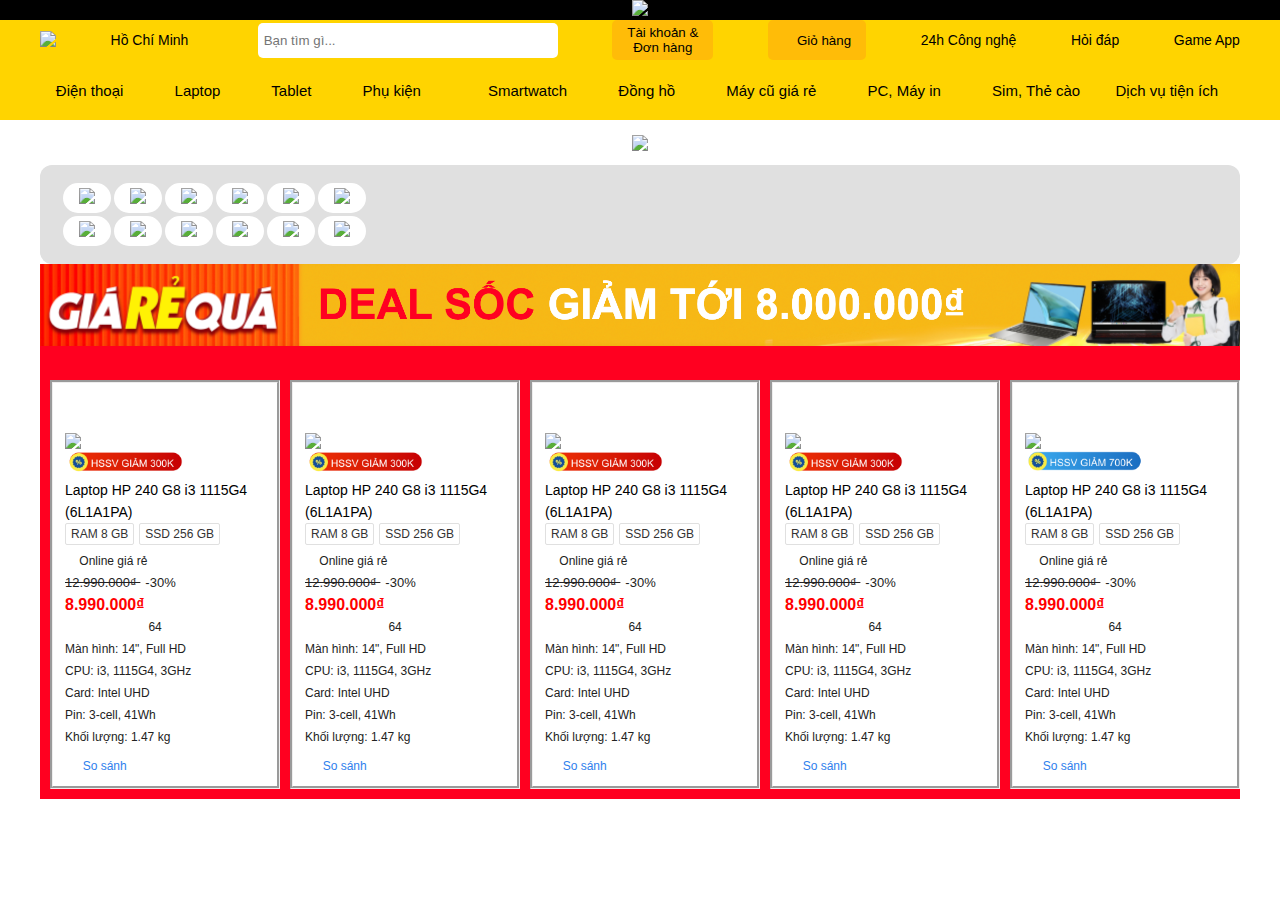
==== commit cd708eb4: "Add files via upload" ====
--- a/TGDD/index.html
+++ b/TGDD/index.html
@@ -53,7 +53,7 @@
 
     <section class="menu-laptop">
         <div class="menu-lap">
-            <table cellspacing="5">
+            <table cellspacing="3">
                 <tr>
                     <td id="lap">
                         <a href=""><img src="https://cdn.tgdd.vn/Brand/1/logo-hp-149x40-1.png" /></a>
@@ -111,114 +111,115 @@
                             <tr>
                                 <td style="width:19%; background-color: #fff;" id="prod-td">
                                     <a href=""><img style="width: 200px; display: flex; cursor: pointer;" id="laptop" src="https://cdn.tgdd.vn/Products/Images/44/285962/hp-240-g8-i3-6l1a1pa-210423-031503-600x600.jpg" /></a>
-                                        <img style="width:120px" src="./img/icon1.png" />
-                                        <p style="font-size:15px;"><a href="">Laptop HP 240 G8 i3 1115G4<br />(6L1A1PA)</a></p>
-                                        <span>RAM 8 GB</span><span>SSD 256 GB</span>
-                                        <p><i class="fa-regular fa-circle-check" style="color: #ff0000;"></i> Online giá rẻ</p>
-                                        <p id="old-price">12.990.000₫ </p>
-                                        <p id="discount">-30%</p>
-                                        <p id="new-price">8.990.000₫</p>
-                                        <i class="fa-sharp fa-solid fa-star" style="color: #f09800;"></i>
-                                        <i class="fa-sharp fa-solid fa-star" style="color: #f09800;"></i>
-                                        <i class="fa-sharp fa-solid fa-star" style="color: #f09800;"></i>
-                                        <i class="fa-sharp fa-solid fa-star" style="color: #f09800;"></i>
-                                        <i class="fa-sharp fa-solid fa-star" style="color: #d1d1d1;"></i><p style="display:inline;"> 64</p>
-                                        <p>Màn hình: 14", Full HD</p>
-                                        <p>CPU: i3, 1115G4, 3GHz</p>
-                                        <p>Card: Intel UHD</p>
-                                        <p>Pin: 3-cell, 41Wh</p>
-                                        <p>Khối lượng: 1.47 kg</p>
-                                        <p id="ss"><i class="fa-sharp fa-solid fa-circle-plus" style="color: #005eff;"></i> So sánh</p>
-                                </td>
-                                    <td style="width:19%; background-color: #fff;" id="prod-td">
+                                    <img style="width:120px" src="./img/icon1.png" />
+                                    <p style="font-size:15px;"><a href="">Laptop HP 240 G8 i3 1115G4<br />(6L1A1PA)</a></p>
+                                    <a href=""><span>RAM 8 GB</span><span>SSD 256 GB</span></a>
+                                    <a href=""><p><i class="fa-regular fa-circle-check" style="color: #ff0000;"></i> Online giá rẻ</p></a>
+                                    <a href=""><p id="old-price">12.990.000₫ </p></a>
+                                    <a href=""><p id="discount"> -30%</p></a>
+                                    <a href=""><p id="new-price">8.990.000₫</p></a>
+                                    <i class="fa-sharp fa-solid fa-star" style="color: #f09800;"></i>
+                                    <i class="fa-sharp fa-solid fa-star" style="color: #f09800;"></i>
+                                    <i class="fa-sharp fa-solid fa-star" style="color: #f09800;"></i>
+                                    <i class="fa-sharp fa-solid fa-star" style="color: #f09800;"></i>
+                                    <i class="fa-sharp fa-solid fa-star" style="color: #d1d1d1;"></i><p style="display:inline;"> 64</p>
+                                    <p>Màn hình: 14", Full HD</p>
+                                    <p>CPU: i3, 1115G4, 3GHz</p>
+                                    <p>Card: Intel UHD</p>
+                                    <p>Pin: 3-cell, 41Wh</p>
+                                    <p>Khối lượng: 1.47 kg</p>
+                                    <a href=""><p id="ss"><i class="fa-sharp fa-solid fa-circle-plus" style="color: #005eff;"></i> So sánh</p></a>
+                                </td>
+                                <td style="width:19%; background-color: #fff;" id="prod-td">
                                     <a href=""><img style="width: 200px; display: flex; cursor: pointer;" id="laptop" src="https://cdn.tgdd.vn/Products/Images/44/291965/acer-aspire-3-a315-57-379k-i3-nxkagsv001-ab-thumb-600x600.jpg" /></a>
                                     <img style="width:120px" src="./img/icon1.png" />
                                     <p style="font-size:15px;"><a href="">Laptop HP 240 G8 i3 1115G4<br />(6L1A1PA)</a></p>
-                                    <span>RAM 8 GB</span><span>SSD 256 GB</span>
-                                    <p><i class="fa-regular fa-circle-check" style="color: #ff0000;"></i> Online giá rẻ</p>
-                                    <p id="old-price">12.990.000₫ </p>
-                                    <p id="discount">-30%</p>
-                                    <p id="new-price">8.990.000₫</p>
-                                    <i class="fa-sharp fa-solid fa-star" style="color: #f09800;"></i>
-                                    <i class="fa-sharp fa-solid fa-star" style="color: #f09800;"></i>
-                                    <i class="fa-sharp fa-solid fa-star" style="color: #f09800;"></i>
-                                    <i class="fa-sharp fa-solid fa-star" style="color: #f09800;"></i>
-                                    <i class="fa-sharp fa-solid fa-star" style="color: #d1d1d1;"></i><p style="display:inline;"> 64</p>
-                                    <p>Màn hình: 14", Full HD</p>
-                                    <p>CPU: i3, 1115G4, 3GHz</p>
-                                    <p>Card: Intel UHD</p>
-                                    <p>Pin: 3-cell, 41Wh</p>
-                                    <p>Khối lượng: 1.47 kg</p>
-                                    <p id="ss"><i class="fa-sharp fa-solid fa-circle-plus" style="color: #005eff;"></i> So sánh</p>
+                                    <a href=""><span>RAM 8 GB</span><span>SSD 256 GB</span></a>
+                                    <a href=""><p><i class="fa-regular fa-circle-check" style="color: #ff0000;"></i> Online giá rẻ</p></a>
+                                    <a href=""><p id="old-price">12.990.000₫ </p></a>
+                                    <a href=""><p id="discount"> -30%</p></a>
+                                    <a href=""><p id="new-price">8.990.000₫</p></a>
+                                    <i class="fa-sharp fa-solid fa-star" style="color: #f09800;"></i>
+                                    <i class="fa-sharp fa-solid fa-star" style="color: #f09800;"></i>
+                                    <i class="fa-sharp fa-solid fa-star" style="color: #f09800;"></i>
+                                    <i class="fa-sharp fa-solid fa-star" style="color: #f09800;"></i>
+                                    <i class="fa-sharp fa-solid fa-star" style="color: #d1d1d1;"></i><p style="display:inline;"> 64</p>
+                                    <p>Màn hình: 14", Full HD</p>
+                                    <p>CPU: i3, 1115G4, 3GHz</p>
+                                    <p>Card: Intel UHD</p>
+                                    <p>Pin: 3-cell, 41Wh</p>
+                                    <p>Khối lượng: 1.47 kg</p>
+                                    <a href=""><p id="ss"><i class="fa-sharp fa-solid fa-circle-plus" style="color: #005eff;"></i> So sánh</p></a>
                                 </td>
                                 <td style="width:19%; background-color: #fff;" id="prod-td">
                                     <a href=""><img style="width: 200px; display: flex; cursor: pointer;" id="laptop" src="https://cdn.tgdd.vn/Products/Images/44/309721/lenovo-ideapad-3-15itl6-i3-82h803sgvn-thumb-600x600.jpg" /></a>
                                     <img style="width:120px" src="./img/icon1.png" />
                                     <p style="font-size:15px;"><a href="">Laptop HP 240 G8 i3 1115G4<br />(6L1A1PA)</a></p>
-                                    <span>RAM 8 GB</span><span>SSD 256 GB</span>
-                                    <p><i class="fa-regular fa-circle-check" style="color: #ff0000;"></i> Online giá rẻ</p>
-                                    <p id="old-price">12.990.000₫ </p>
-                                    <p id="discount">-30%</p>
-                                    <p id="new-price">8.990.000₫</p>
-                                    <i class="fa-sharp fa-solid fa-star" style="color: #f09800;"></i>
-                                    <i class="fa-sharp fa-solid fa-star" style="color: #f09800;"></i>
-                                    <i class="fa-sharp fa-solid fa-star" style="color: #f09800;"></i>
-                                    <i class="fa-sharp fa-solid fa-star" style="color: #f09800;"></i>
-                                    <i class="fa-sharp fa-solid fa-star" style="color: #d1d1d1;"></i><p style="display:inline;"> 64</p>
-                                    <p>Màn hình: 14", Full HD</p>
-                                    <p>CPU: i3, 1115G4, 3GHz</p>
-                                    <p>Card: Intel UHD</p>
-                                    <p>Pin: 3-cell, 41Wh</p>
-                                    <p>Khối lượng: 1.47 kg</p>
-                                    <p id="ss"><i class="fa-sharp fa-solid fa-circle-plus" style="color: #005eff;"></i> So sánh</p>
+                                    <a href=""><span>RAM 8 GB</span><span>SSD 256 GB</span></a>
+                                    <a href=""><p><i class="fa-regular fa-circle-check" style="color: #ff0000;"></i> Online giá rẻ</p></a>
+                                    <a href=""><p id="old-price">12.990.000₫ </p></a>
+                                    <a href=""><p id="discount"> -30%</p></a>
+                                    <a href=""><p id="new-price">8.990.000₫</p></a>
+                                    <i class="fa-sharp fa-solid fa-star" style="color: #f09800;"></i>
+                                    <i class="fa-sharp fa-solid fa-star" style="color: #f09800;"></i>
+                                    <i class="fa-sharp fa-solid fa-star" style="color: #f09800;"></i>
+                                    <i class="fa-sharp fa-solid fa-star" style="color: #f09800;"></i>
+                                    <i class="fa-sharp fa-solid fa-star" style="color: #d1d1d1;"></i><p style="display:inline;"> 64</p>
+                                    <p>Màn hình: 14", Full HD</p>
+                                    <p>CPU: i3, 1115G4, 3GHz</p>
+                                    <p>Card: Intel UHD</p>
+                                    <p>Pin: 3-cell, 41Wh</p>
+                                    <p>Khối lượng: 1.47 kg</p>
+                                    <a href=""><p id="ss"><i class="fa-sharp fa-solid fa-circle-plus" style="color: #005eff;"></i> So sánh</p></a>
                                 </td>
                                 <td style="width:19%; background-color: #fff;" id="prod-td">
                                     <a href=""><img style="width: 200px; display: flex; cursor: pointer;" id="laptop" src="https://cdn.tgdd.vn/Products/Images/44/305010/asus-vivobook-x515ea-i3-ej3948w-thumb-600x600.jpg" /></a>
                                     <img style="width:120px" src="./img/icon1.png" />
                                     <p style="font-size:15px;"><a href="">Laptop HP 240 G8 i3 1115G4<br />(6L1A1PA)</a></p>
-                                    <span>RAM 8 GB</span><span>SSD 256 GB</span>
-                                    <p><i class="fa-regular fa-circle-check" style="color: #ff0000;"></i> Online giá rẻ</p>
-                                    <p id="old-price">12.990.000₫ </p>
-                                    <p id="discount">-30%</p>
-                                    <p id="new-price">8.990.000₫</p>
-                                    <i class="fa-sharp fa-solid fa-star" style="color: #f09800;"></i>
-                                    <i class="fa-sharp fa-solid fa-star" style="color: #f09800;"></i>
-                                    <i class="fa-sharp fa-solid fa-star" style="color: #f09800;"></i>
-                                    <i class="fa-sharp fa-solid fa-star" style="color: #f09800;"></i>
-                                    <i class="fa-sharp fa-solid fa-star" style="color: #d1d1d1;"></i><p style="display:inline;"> 64</p>
-                                    <p>Màn hình: 14", Full HD</p>
-                                    <p>CPU: i3, 1115G4, 3GHz</p>
-                                    <p>Card: Intel UHD</p>
-                                    <p>Pin: 3-cell, 41Wh</p>
-                                    <p>Khối lượng: 1.47 kg</p>
-                                    <p id="ss"><i class="fa-sharp fa-solid fa-circle-plus" style="color: #005eff;"></i> So sánh</p>
+                                    <a href=""><span>RAM 8 GB</span><span>SSD 256 GB</span></a>
+                                    <a href=""><p><i class="fa-regular fa-circle-check" style="color: #ff0000;"></i> Online giá rẻ</p></a>
+                                    <a href=""><p id="old-price">12.990.000₫ </p></a>
+                                    <a href=""><p id="discount"> -30%</p></a>
+                                    <a href=""><p id="new-price">8.990.000₫</p></a>
+                                    <i class="fa-sharp fa-solid fa-star" style="color: #f09800;"></i>
+                                    <i class="fa-sharp fa-solid fa-star" style="color: #f09800;"></i>
+                                    <i class="fa-sharp fa-solid fa-star" style="color: #f09800;"></i>
+                                    <i class="fa-sharp fa-solid fa-star" style="color: #f09800;"></i>
+                                    <i class="fa-sharp fa-solid fa-star" style="color: #d1d1d1;"></i><p style="display:inline;"> 64</p>
+                                    <p>Màn hình: 14", Full HD</p>
+                                    <p>CPU: i3, 1115G4, 3GHz</p>
+                                    <p>Card: Intel UHD</p>
+                                    <p>Pin: 3-cell, 41Wh</p>
+                                    <p>Khối lượng: 1.47 kg</p>
+                                    <a href=""><p id="ss"><i class="fa-sharp fa-solid fa-circle-plus" style="color: #005eff;"></i> So sánh</p></a>
                                 </td>
                                 <td style="width:19%; background-color: #fff;" id="prod-td">
                                     <a href=""><img style="width: 200px; display: flex; cursor: pointer;" id="laptop" src="https://cdn.tgdd.vn/Products/Images/44/311395/singpc-m16-i7-m16i7108m5-w-050823-113229-600x600.jpg" /></a>
                                     <img style="width:120px" src="./img/icon2.png" />
                                     <p style="font-size:15px;"><a href="">Laptop HP 240 G8 i3 1115G4<br />(6L1A1PA)</a></p>
-                                    <span>RAM 8 GB</span><span>SSD 256 GB</span>
-                                    <p><i class="fa-regular fa-circle-check" style="color: #ff0000;"></i> Online giá rẻ</p>
-                                    <p id="old-price">12.990.000₫ </p>
-                                    <p id="discount">-30%</p>
-                                    <p id="new-price">8.990.000₫</p>
-                                    <i class="fa-sharp fa-solid fa-star" style="color: #f09800;"></i>
-                                    <i class="fa-sharp fa-solid fa-star" style="color: #f09800;"></i>
-                                    <i class="fa-sharp fa-solid fa-star" style="color: #f09800;"></i>
-                                    <i class="fa-sharp fa-solid fa-star" style="color: #f09800;"></i>
-                                    <i class="fa-sharp fa-solid fa-star" style="color: #d1d1d1;"></i><p style="display:inline;"> 64</p>
-                                    <p>Màn hình: 14", Full HD</p>
-                                    <p>CPU: i3, 1115G4, 3GHz</p>
-                                    <p>Card: Intel UHD</p>
-                                    <p>Pin: 3-cell, 41Wh</p>
-                                    <p>Khối lượng: 1.47 kg</p>
-                                    <p id="ss"><i class="fa-sharp fa-solid fa-circle-plus" style="color: #005eff;"></i> So sánh</p>
+                                    <a href=""><span>RAM 8 GB</span><span>SSD 256 GB</span></a>
+                                    <a href=""><p><i class="fa-regular fa-circle-check" style="color: #ff0000;"></i> Online giá rẻ</p></a>
+                                    <a href=""><p id="old-price">12.990.000₫ </p></a>
+                                    <a href=""><p id="discount"> -30%</p></a>
+                                    <a href=""><p id="new-price">8.990.000₫</p></a>
+                                    <i class="fa-sharp fa-solid fa-star" style="color: #f09800;"></i>
+                                    <i class="fa-sharp fa-solid fa-star" style="color: #f09800;"></i>
+                                    <i class="fa-sharp fa-solid fa-star" style="color: #f09800;"></i>
+                                    <i class="fa-sharp fa-solid fa-star" style="color: #f09800;"></i>
+                                    <i class="fa-sharp fa-solid fa-star" style="color: #d1d1d1;"></i><p style="display:inline;"> 64</p>
+                                    <p>Màn hình: 14", Full HD</p>
+                                    <p>CPU: i3, 1115G4, 3GHz</p>
+                                    <p>Card: Intel UHD</p>
+                                    <p>Pin: 3-cell, 41Wh</p>
+                                    <p>Khối lượng: 1.47 kg</p>
+                                    <a href=""><p id="ss"><i class="fa-sharp fa-solid fa-circle-plus" style="color: #005eff;"></i> So sánh</p></a>
                                 </td>
                             </tr>
                         </table>
                     </div>
                 </div>
             </div>
+        </div>
 </section>
 </body>
 </html>
--- a/TGDD/style.css
+++ b/TGDD/style.css
@@ -13,7 +13,7 @@
 .container {
     max-width:1200px;
     margin:auto;
-    height: 40px;
+    height: 50px;
 }
 header{
     background-color:#000;
@@ -23,28 +23,25 @@
 nav {
     background-color: #ffd400;
 }
-nav ul {
-    display: flex;
-    justify-content: space-between;
-    align-items: center;
-    
-}
-nav ul li, a{
-    color: black;
-    font-size:14px;
-}
-nav ul li:nth-child(3) i{
-    position: absolute;
-    font-size: 20px;
-    right: 12px;
-    line-height: 30px;
-    cursor: pointer;
-  
-
-}
+    nav ul {
+        display: flex;
+        justify-content: space-between;
+        align-items: center;
+    }
+    nav ul li, a {
+        color: black;
+        font-size: 14px;     
+    }
+    nav ul li:nth-child(3) i {
+        position: absolute;
+        font-size: 20px;
+        right:720px;
+        line-height: 30px;
+        cursor: pointer;
+    }
 nav ul li input {
     height: 35px;
-    width: 250px;
+    width: 300px;
     border-radius: 5px;
     border:none;
     padding-left:6px;
@@ -80,15 +77,73 @@
     text-align:center;
     margin-top: 15px;
 }
-.menu-laptop{
-background-color: #e0e0e0;
-display: flex;
-justify-content: center;
-padding: 15px 0;
-max-width: 1200px;
-margin: auto;
-margin-top: 10px;
-border-radius: 12px;
+.slider-product1-content {
+    background-color: #ff0020;
+}
+.slider-product1-content-items{
+    display: flex;
+    justify-content:space-evenly;
+}
+.slider-product1-content-item-text table tr :hover a img {
+    transform: translateY(-8px);
+}
+    .slider-product1-content-item-text table tr td:hover p a{
+        color:blue;
+    }
+
+    .slider-product1-content-item {
+        width: 19%;
+        background-color: #fff;
+        padding: 50px 12px 50px;
+        cursor: pointer;
+    }
+.slider-product1-content-item-text table tr td {
+    padding: 50px 12px 12px;
+}
+
+    .slider-product1-content-item-text table tr td span {
+        border: 1px solid #e0e0e0;
+        border-radius: 2px;
+        color: #333;
+        display: inline-block;
+        font-size: 12px;
+        line-height: 12px;
+        margin-right: 5px;
+        padding: 4px 5px;
+        margin-bottom: 5px;
+    }
+
+    .slider-product1-content-item-text table tr td p {
+        color: #222;
+        font-size: 12px;
+        line-height: 22px;
+        display: flex;
+        column-count: 2;
+        column-fill: balance;
+    }
+.slider-product1-content-items > img{
+    width: 200px;
+    transition: all 0.5s ease;
+}
+.slider-product1-content-item-text {
+    padding-top: 20px;
+}
+        #ss {
+            color: #2f80ed;
+            font-size: 12px;
+            line-height: 16px;
+            margin-top: 7px;
+            display: block;
+        }
+.menu-laptop {
+    background-color: #e0e0e0;
+    display: flex;
+    justify-content: center;
+    padding: 15px 0;
+    max-width: 1200px;
+    margin: auto;
+    margin-top: 10px;
+    border-radius: 12px;
 }
 .menu-lap {
     display: grid;
@@ -121,6 +176,7 @@
 #discount{
     display:inline;
     font-size:small;
+    margin-left: 5px;
 }
 #new-price{
     color:red;
@@ -130,11 +186,15 @@
 #prod-table{
     border-spacing: 10px;
 }
-#prod-td{
-    width: 25%;
-    height: 250px;
-    border: groove;
-}
+        #prod-table tr td a i {
+        margin-right: 5px;
+        margin-top: 5px;
+    }
+    #prod-td {
+        width: 25%;
+        height: 250px;
+        border: groove;
+    }
 h1 {
     font-size: 18px;
     line-height: 16px;
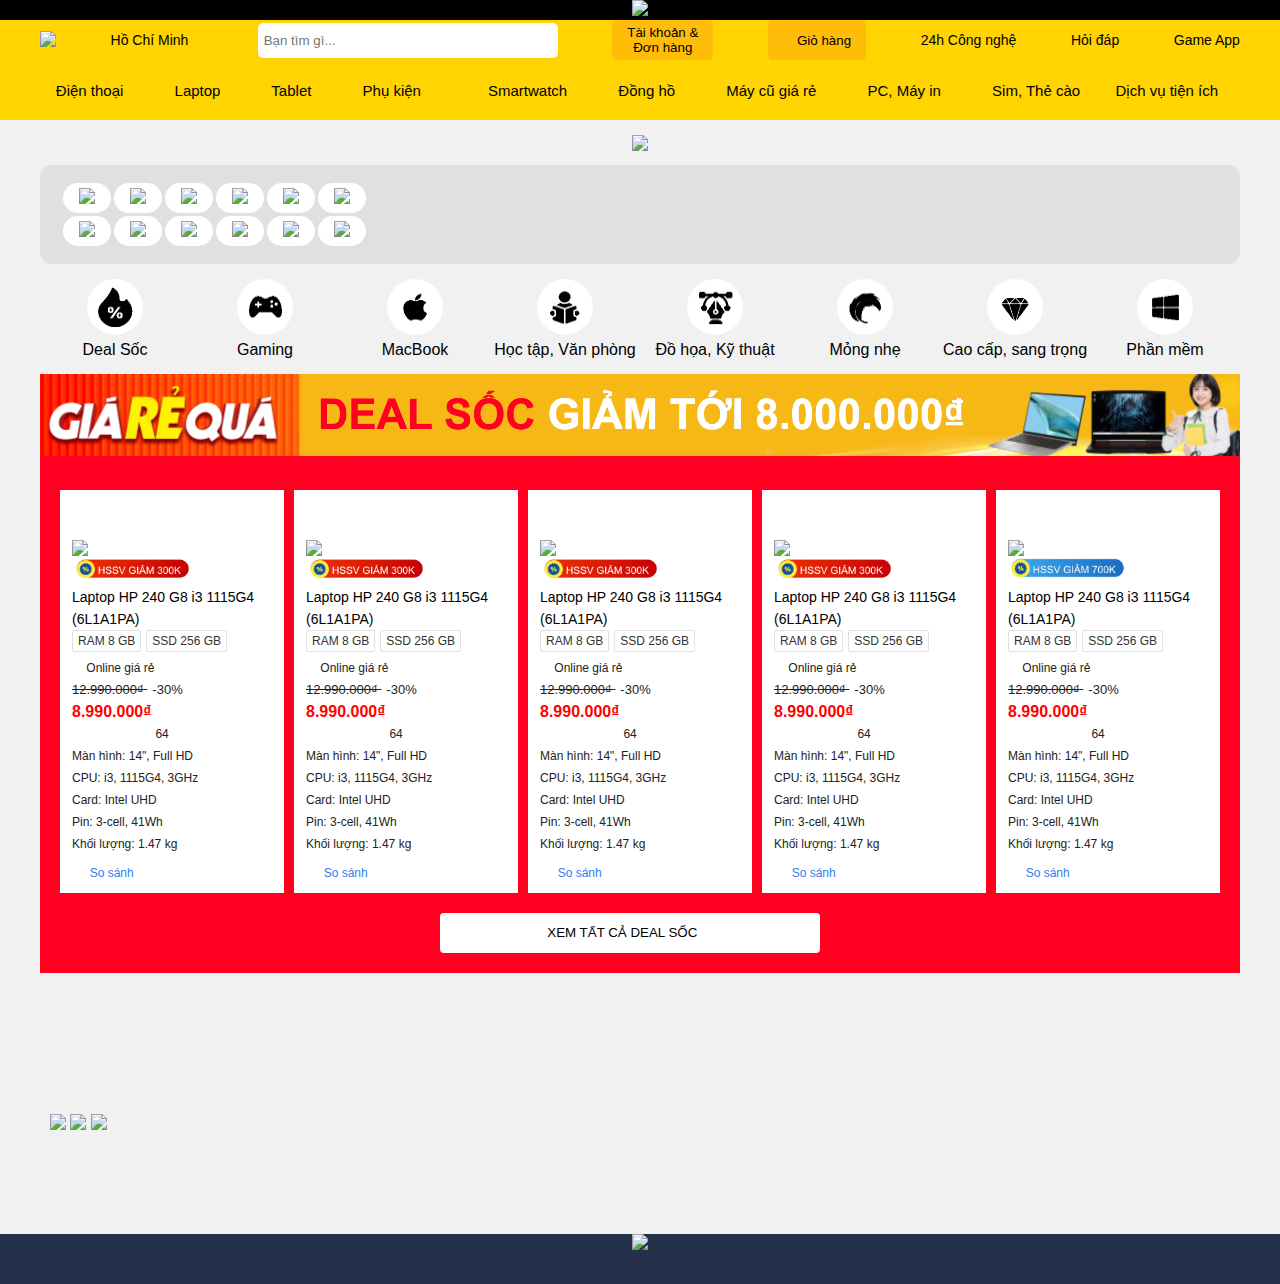
==== commit 01d15783: "Add files via upload" ====
--- a/TGDD/index.html
+++ b/TGDD/index.html
@@ -7,7 +7,7 @@
     <link href="./fontawesome-free-6.4.2-web/css/all.css" rel="stylesheet">
 
 </head>
-<body>
+<body style="background-color: #f1f1f1;" >
     <header>
         <img src="https://img.tgdd.vn/imgt/f_webp,fit_outside,quality_100/https://cdn.tgdd.vn/2023/09/banner/IP15-1200-44-1200x44.png" />
     </header>
@@ -98,18 +98,75 @@
                 </tr>
             </table>
         </div>
+
+    </section>
+    <section style="margin-bottom:60px;">
+        <div class="container">
+            <div class="menu-top">
+                <div>
+                    <a href="#prod-table" class="nav-item">
+                        <div class="box-icon">
+                            <img class="iconlt-dealsoc" src="./img/dealhot.png" />
+                        </div>
+                        <p>Deal Sốc</p>
+                    </a>
+                    <a href="#gaming" class="nav-item">
+                        <div class="box-icon">
+                            <img class="iconlt-dealsoc" src="./img/gaming.png" />
+                        </div>
+                        <p>Gaming</p>
+                    </a>
+                    <a href="#macbook" class="nav-item">
+                        <div class="box-icon">
+                            <img class="iconlt-dealsoc" src="./img/macbook.png" />
+                        </div>
+                        <p>MacBook</p>
+                    </a>
+                    <a href="#hoc-tap-van-phong" class="nav-item">
+                        <div class="box-icon">
+                            <img class="iconlt-dealsoc" src="./img/hoc-tap-van-phong.png" />
+                        </div>
+                        <p>Học tập, Văn phòng</p>
+                    </a>
+                    <a href="#do-hoa-ky-thuat" class="nav-item">
+                        <div class="box-icon">
+                            <img class="iconlt-dealsoc" src="./img/do-hoa-ky-thuat.png" />
+                        </div>
+                        <p>Đồ họa, Kỹ thuật</p>
+                    </a>
+                    <a href="#mong-nhe" class="nav-item">
+                        <div class="box-icon">
+                            <img class="iconlt-dealsoc" src="./img/mong-nhe.png" />
+                        </div>
+                        <p>Mỏng nhẹ</p>
+                    </a>
+                    <a href="#cao-cap-sang-trong" class="nav-item">
+                        <div class="box-icon">
+                            <img class="iconlt-dealsoc" src="./img/cao-cap-sang-trong.png" />
+                        </div>
+                        <p>Cao cấp, sang trọng</p>
+                    </a>
+                    <a href="#phan-mem" class="nav-item">
+                        <div class="box-icon">
+                            <img class="iconlt-dealsoc" src="./img/phan-mem.png" />
+                        </div>
+                        <p>Phần mềm</p>
+                    </a>
+                </div>
+            </div>
+        </div>
     </section>
     <section class="slider-product1">
         <div class="container">
             <div class="slider-product1-content">
                 <div class="slider-product1-content-title">
-                    <a href=""><img style=" width:1200px;" src="./img/baner.png" /></a>
+                    <a href="#"><img style=" width:1200px;" src="./img/baner.png" /></a>
                 </div>
                 <div class="slider-product1-content-items">
                     <div class="slider-product1-content-item-text">
                         <table id="prod-table">
                             <tr>
-                                <td style="width:19%; background-color: #fff;" id="prod-td">
+                                <td style="width:19%; background-color: #fff; border:0;" id="prod-td">
                                     <a href=""><img style="width: 200px; display: flex; cursor: pointer;" id="laptop" src="https://cdn.tgdd.vn/Products/Images/44/285962/hp-240-g8-i3-6l1a1pa-210423-031503-600x600.jpg" /></a>
                                     <img style="width:120px" src="./img/icon1.png" />
                                     <p style="font-size:15px;"><a href="">Laptop HP 240 G8 i3 1115G4<br />(6L1A1PA)</a></p>
@@ -130,7 +187,7 @@
                                     <p>Khối lượng: 1.47 kg</p>
                                     <a href=""><p id="ss"><i class="fa-sharp fa-solid fa-circle-plus" style="color: #005eff;"></i> So sánh</p></a>
                                 </td>
-                                <td style="width:19%; background-color: #fff;" id="prod-td">
+                                <td style="width:19%; background-color: #fff; border:0;" id="prod-td">
                                     <a href=""><img style="width: 200px; display: flex; cursor: pointer;" id="laptop" src="https://cdn.tgdd.vn/Products/Images/44/291965/acer-aspire-3-a315-57-379k-i3-nxkagsv001-ab-thumb-600x600.jpg" /></a>
                                     <img style="width:120px" src="./img/icon1.png" />
                                     <p style="font-size:15px;"><a href="">Laptop HP 240 G8 i3 1115G4<br />(6L1A1PA)</a></p>
@@ -151,7 +208,7 @@
                                     <p>Khối lượng: 1.47 kg</p>
                                     <a href=""><p id="ss"><i class="fa-sharp fa-solid fa-circle-plus" style="color: #005eff;"></i> So sánh</p></a>
                                 </td>
-                                <td style="width:19%; background-color: #fff;" id="prod-td">
+                                <td style="width:19%; background-color: #fff; border:0;" id="prod-td">
                                     <a href=""><img style="width: 200px; display: flex; cursor: pointer;" id="laptop" src="https://cdn.tgdd.vn/Products/Images/44/309721/lenovo-ideapad-3-15itl6-i3-82h803sgvn-thumb-600x600.jpg" /></a>
                                     <img style="width:120px" src="./img/icon1.png" />
                                     <p style="font-size:15px;"><a href="">Laptop HP 240 G8 i3 1115G4<br />(6L1A1PA)</a></p>
@@ -172,7 +229,7 @@
                                     <p>Khối lượng: 1.47 kg</p>
                                     <a href=""><p id="ss"><i class="fa-sharp fa-solid fa-circle-plus" style="color: #005eff;"></i> So sánh</p></a>
                                 </td>
-                                <td style="width:19%; background-color: #fff;" id="prod-td">
+                                <td style="width:19%; background-color: #fff; border:0;" id="prod-td">
                                     <a href=""><img style="width: 200px; display: flex; cursor: pointer;" id="laptop" src="https://cdn.tgdd.vn/Products/Images/44/305010/asus-vivobook-x515ea-i3-ej3948w-thumb-600x600.jpg" /></a>
                                     <img style="width:120px" src="./img/icon1.png" />
                                     <p style="font-size:15px;"><a href="">Laptop HP 240 G8 i3 1115G4<br />(6L1A1PA)</a></p>
@@ -193,7 +250,7 @@
                                     <p>Khối lượng: 1.47 kg</p>
                                     <a href=""><p id="ss"><i class="fa-sharp fa-solid fa-circle-plus" style="color: #005eff;"></i> So sánh</p></a>
                                 </td>
-                                <td style="width:19%; background-color: #fff;" id="prod-td">
+                                <td style="width:19%; background-color: #fff; border:0;" id="prod-td">
                                     <a href=""><img style="width: 200px; display: flex; cursor: pointer;" id="laptop" src="https://cdn.tgdd.vn/Products/Images/44/311395/singpc-m16-i7-m16i7108m5-w-050823-113229-600x600.jpg" /></a>
                                     <img style="width:120px" src="./img/icon2.png" />
                                     <p style="font-size:15px;"><a href="">Laptop HP 240 G8 i3 1115G4<br />(6L1A1PA)</a></p>
@@ -218,8 +275,38 @@
                         </table>
                     </div>
                 </div>
-            </div>
-        </div>
-</section>
+                <form action=""><button class="all-laptop"><p style="margin-right: 5px; display:inline;">XEM TẤT CẢ DEAL SỐC</p><i class="fa-solid fa-caret-right" style="color: #000000;"></i></button></form>
+            </div>
+
+        </div>
+    </section>
+    <section style="margin-top:680px; margin-bottom: 80px;" class="slider2">
+        <div class="container">
+            <div class="slider-content2">
+                <table cellspacing="10">
+                    <tr>
+                        <td>
+                            <a href=""><img src="https://img.tgdd.vn/imgt/f_webp,fit_outside,quality_100/https://cdn.tgdd.vn/2023/10/banner/sticky-doi-qua-intel-desk-2-390x97.png" /></a>
+                            <a href=""><img src="https://img.tgdd.vn/imgt/f_webp,fit_outside,quality_100/https://cdn.tgdd.vn/2023/07/banner/sticky-intel-13-desk-390x97-1.png" /></a>
+                            <a href=""><img src="https://img.tgdd.vn/imgt/f_webp,fit_outside,quality_100/https://cdn.tgdd.vn/2023/09/banner/sticky-evo-desk-390x97.png" /></a>
+                        </td>
+                    </tr>
+                </table>
+            </div>
+        </div>
+    </section>
+    <div class="gaming" style="background-color: #25304b;">
+        <section>
+            <div class="container">
+                <div class="slider-content">
+                    <a href=""><img src="https://cdn.tgdd.vn/2023/07/banner/ldp-gaming-desk-1200x200-1.png" /></a>
+                </div>
+                <ul class="block__tab">
+
+                    
+                </ul>
+            </div>
+        </section>
+    </div>
 </body>
 </html>
--- a/TGDD/style.css
+++ b/TGDD/style.css
@@ -155,6 +155,43 @@
     margin: auto;
     text-align: center;
 }
+.menu-top > div {
+    display: grid;
+    grid-auto-rows: minmax(min-content,max-content);
+    grid-template-columns: repeat(8,minmax(0,1fr));
+    max-width: 1200px;
+    margin: auto;
+    text-align: center;
+}
+.iconlt-dealsoc {
+    background-position: 0 0;
+    width: 35px;
+    height: 40px;
+}
+.menu-top .nav-item {
+    color: #000;
+    font-size: 16px;
+    line-height: 17px;
+}
+    .menu-top .nav-item:hover div {
+        background-color: #ffd400;
+    }
+    .menu-top .nav-item .box-icon {
+        align-items: center;
+        border-radius: 50%;
+        display: flex;
+        justify-content: center;
+        height: 56px;
+        margin: 0 auto 6px;
+        width: 56px;
+        background-color: #fff;
+    }
+.menu-top {
+    background-color: #f1f1f1;
+    max-width: 1920px;
+    padding: 15px 0;
+    margin: auto;
+}
 .menu-laptop td {
     align-items: center;
     border-radius: 34px;
@@ -195,6 +232,17 @@
         height: 250px;
         border: groove;
     }
+.all-laptop {
+    margin-left: 400px;
+    border-radius: 4px;
+    margin-bottom: 20px;
+    margin-top: 10px;
+    height: 40px;
+    width: 380px;
+    background-color: #fff;
+    padding: 0 20px;
+    border: 0;
+}
 h1 {
     font-size: 18px;
     line-height: 16px;
